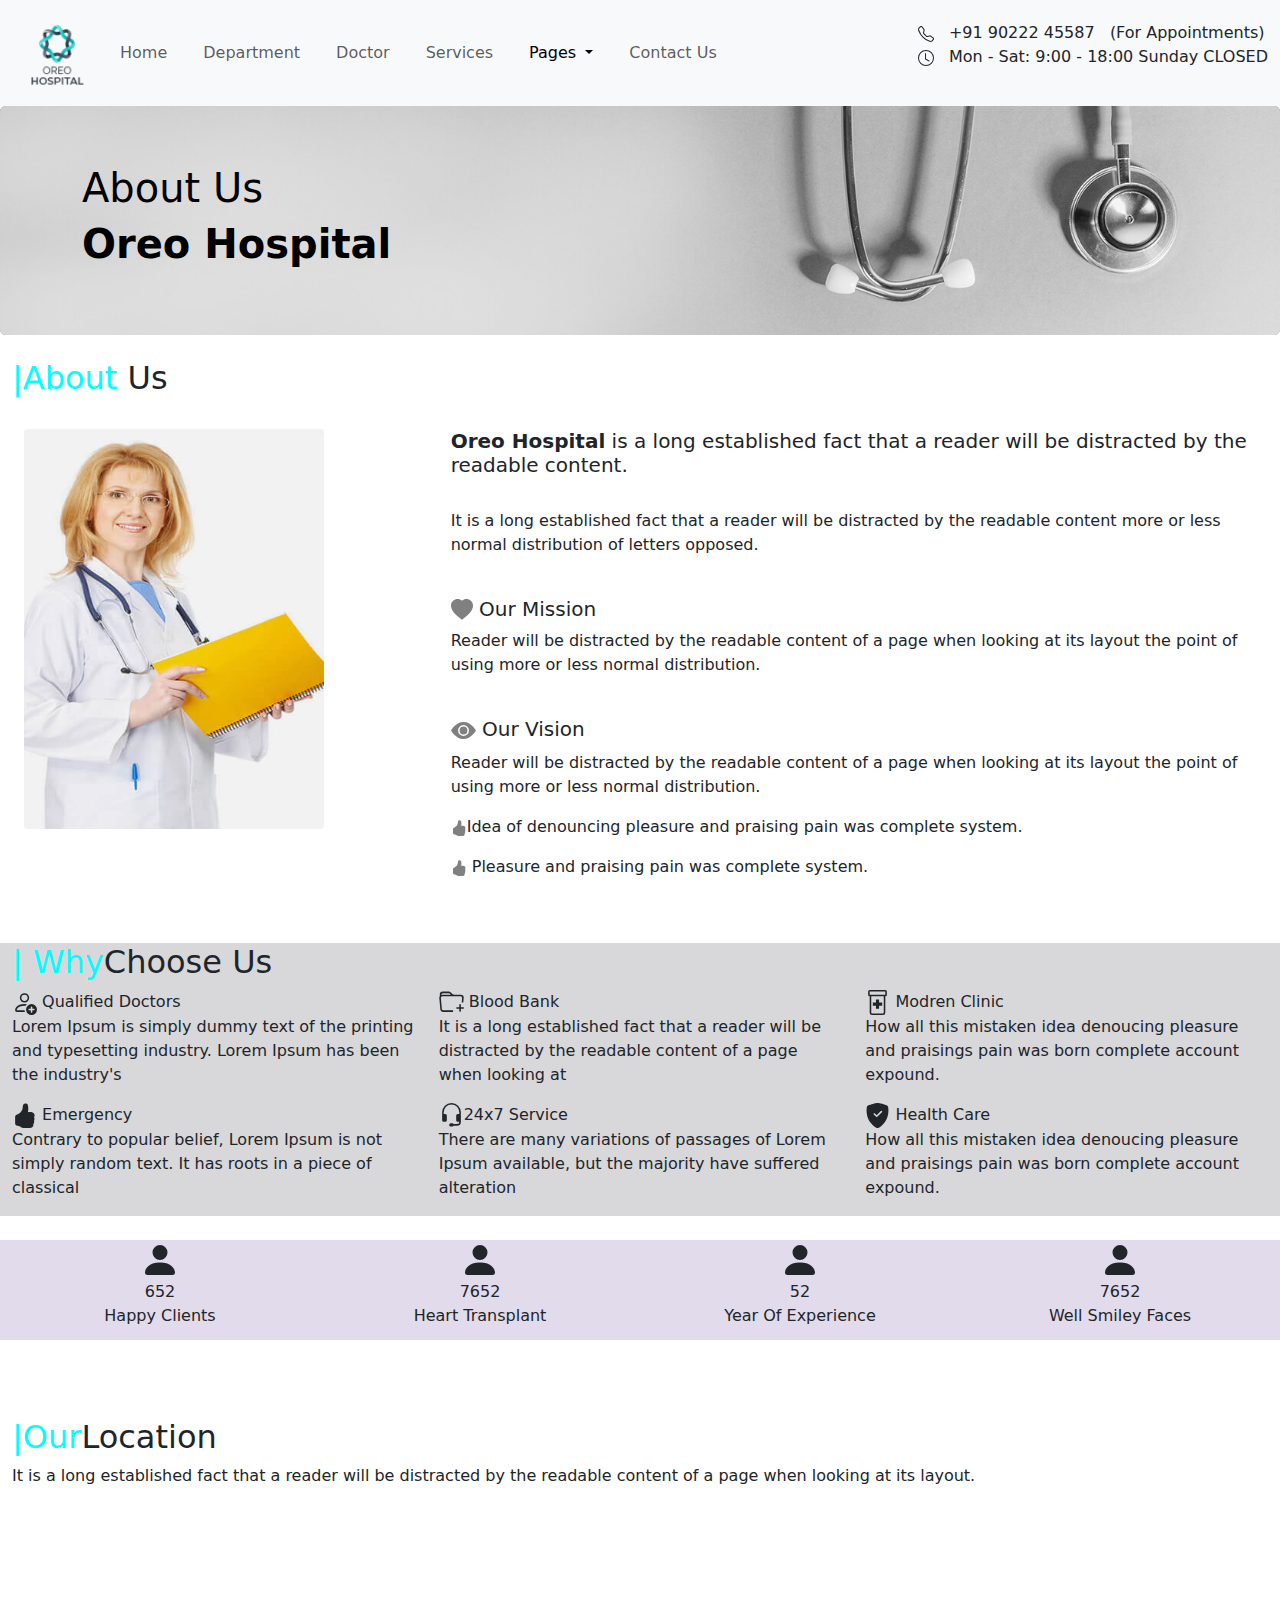
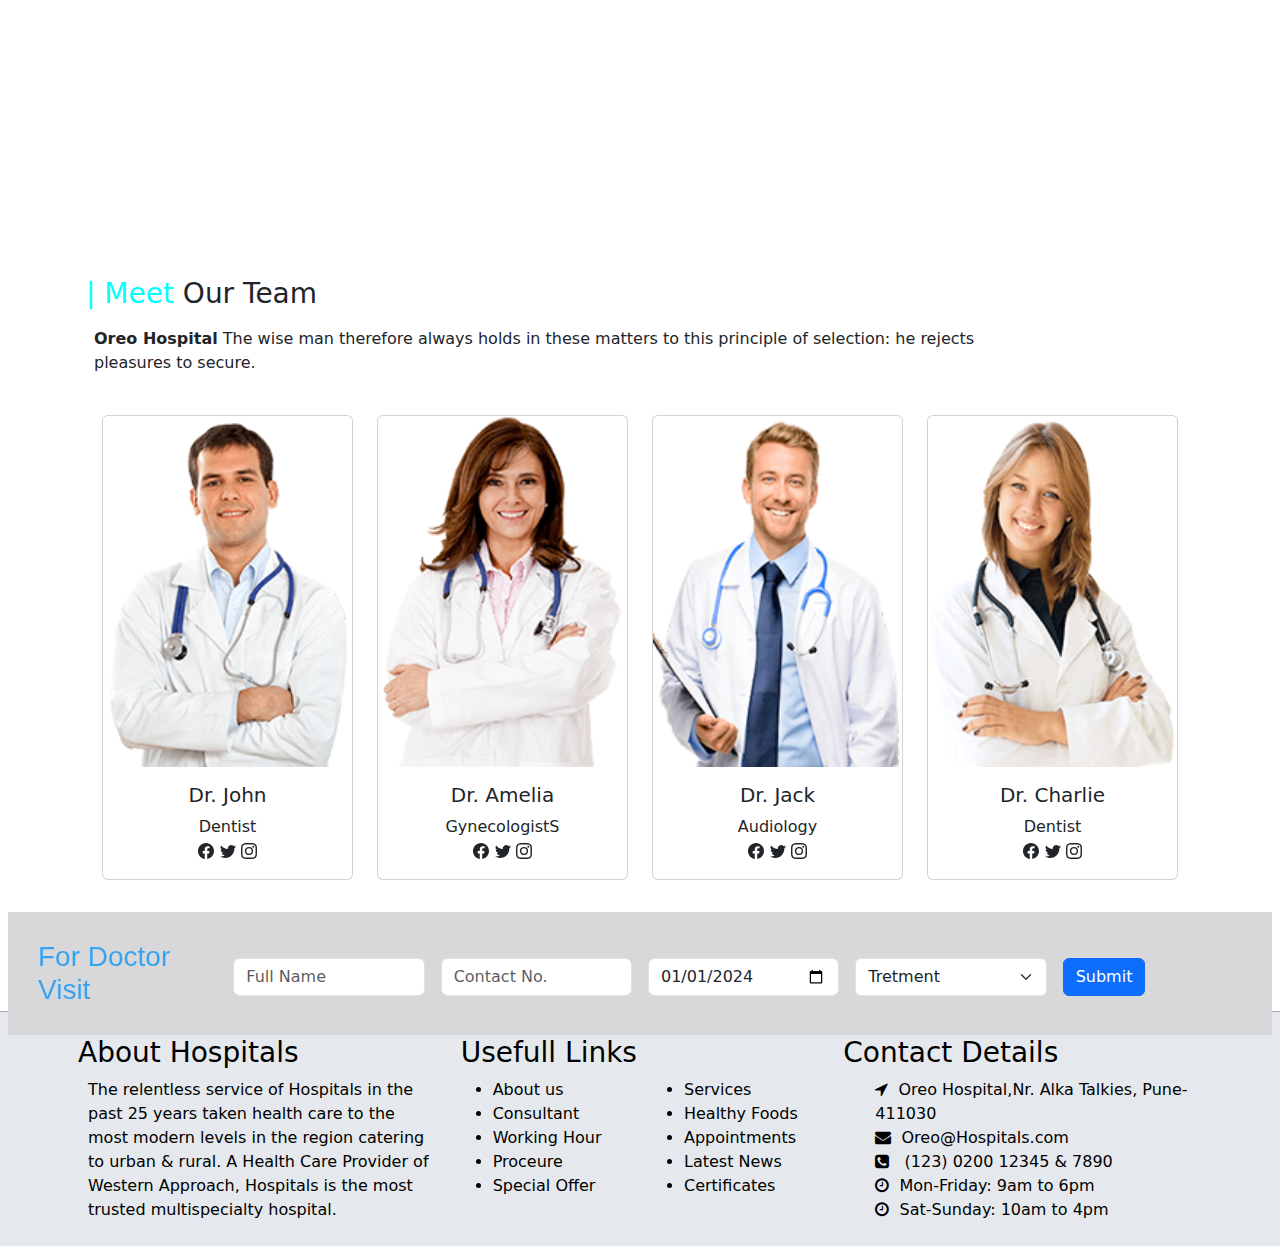
==== About.html @ 3982c726 "service change" ====
<!DOCTYPE html>
<html lang="en">
<head>
  <meta charset="UTF-8">
  <meta name="viewport" content="width=device-width, initial-scale=1.0">
  <link href="https://cdn.jsdelivr.net/npm/bootstrap@5.3.3/dist/css/bootstrap.min.css" rel="stylesheet"
    integrity="sha384-QWTKZyjpPEjISv5WaRU9OFeRpok6YctnYmDr5pNlyT2bRjXh0JMhjY6hW+ALEwIH" crossorigin="anonymous">
  <link rel="stylesheet" href="https://cdnjs.cloudflare.com/ajax/libs/font-awesome/4.7.0/css/font-awesome.min.css">
  <link rel="stylesheet" href="css/nav-footer.css">
  <link rel="stylesheet" href="/css/About.css">
  <!-- <link rel="stylesheet" href="css/footer.css"> -->
  <title>About</title>
</head>
<body>
 <!-- Header start -->
 <header>
  <!-- <div class="start">

  </div> -->   
    <nav class="navbar navbar-expand-lg bg-body-tertiary">
      <div class="container-fluid">
        <div class="oreo"><img src="img/logo.png" alt=""></div>
        <!-- <a class="navbar-brand" href="#">Oreo</a> -->
        <button class="navbar-toggler" type="button" data-bs-toggle="collapse" data-bs-target="#navbarSupportedContent"
          aria-controls="navbarSupportedContent" aria-expanded="false" aria-label="Toggle navigation">
          <span class="navbar-toggler-icon"></span>
        </button>
        <div  class="collapse navbar-collapse" id="navbarSupportedContent">
          <ul class="navbar-nav me-auto mb-2  mb-lg-0">
            <li style="padding: 10px;" class="nav-item">
              <a class="nav-link " aria-current="page" href="index.html">Home</a>
            </li>

            <li style="padding: 10px;" class="nav-item">
              <a  class="nav-link  " aria-current="page" href="Department.html">Department</a>
            </li>
            <li style="padding: 10px;" class="nav-item">
              <a class="nav-link " aria-current="page" href="Doctor.html">Doctor</a>
            </li>
            <li style="padding: 10px;" class="nav-item">
              <a class="nav-link " aria-current="page" href="Services.html">Services</a>
            </li>
            <li style="padding: 10px;" class="nav-item dropdown">
              <a class="nav-link dropdown-toggle active" href="#" role="button" data-bs-toggle="dropdown"
                aria-expanded="false">
                Pages
              </a>
              <ul class="dropdown-menu">
                <li><a class="dropdown-item" href="gallary.html">Gallery</a></li>
                <li><a class="dropdown-item active" href="About.html">About Us</a></li>
                <li><a class="dropdown-item" href="price_list.html">Price list</a></li>
              </ul>
            </li>
            <li style="padding: 10px;" class="nav-item">
              <a class="nav-link " aria-current="page" href="Contact.html">Contact Us</a>
            </li>

          </ul>
          <div>

            <p>
              <svg xmlns="http://www.w3.org/2000/svg" width="16" height="16" fill="currentColor" class="bi bi-telephone" viewBox="0 0 16 16">
                <path d="M3.654 1.328a.678.678 0 0 0-1.015-.063L1.605 2.3c-.483.484-.661 1.169-.45 1.77a17.6 17.6 0 0 0 4.168 6.608 17.6 17.6 0 0 0 6.608 4.168c.601.211 1.286.033 1.77-.45l1.034-1.034a.678.678 0 0 0-.063-1.015l-2.307-1.794a.68.68 0 0 0-.58-.122l-2.19.547a1.75 1.75 0 0 1-1.657-.459L5.482 8.062a1.75 1.75 0 0 1-.46-1.657l.548-2.19a.68.68 0 0 0-.122-.58zM1.884.511a1.745 1.745 0 0 1 2.612.163L6.29 2.98c.329.423.445.974.315 1.494l-.547 2.19a.68.68 0 0 0 .178.643l2.457 2.457a.68.68 0 0 0 .644.178l2.189-.547a1.75 1.75 0 0 1 1.494.315l2.306 1.794c.829.645.905 1.87.163 2.611l-1.034 1.034c-.74.74-1.846 1.065-2.877.702a18.6 18.6 0 0 1-7.01-4.42 18.6 18.6 0 0 1-4.42-7.009c-.362-1.03-.037-2.137.703-2.877z"/>
              </svg> &nbsp; +91 90222 45587 &nbsp; (For Appointments)<br>
              <svg xmlns="http://www.w3.org/2000/svg" width="16" height="16" fill="currentColor" class="bi bi-clock" viewBox="0 0 16 16">
                <path d="M8 3.5a.5.5 0 0 0-1 0V9a.5.5 0 0 0 .252.434l3.5 2a.5.5 0 0 0 .496-.868L8 8.71z"/>
                <path d="M8 16A8 8 0 1 0 8 0a8 8 0 0 0 0 16m7-8A7 7 0 1 1 1 8a7 7 0 0 1 14 0"/>
              </svg> &nbsp; Mon - Sat: 9:00 - 18:00 Sunday CLOSED
            </p>
          </div>
        </div>
      </div>
    </nav>

  </header>
 
  <div style="border: none;" class="card bg-dark text-black">
    <img src="img/banner-department.jpg" class="card-img img" alt="...">
    <div class="card-img-overlay d-flex align-items-center">
      <!-- <h3 class="card-text text-start">Oreo Hospital</h3> -->
       <div class="container ">
        <div class="row ">
          <h3 class="align-self-center " style="font-size: 40px; font-weight: 300;">About Us<h1><b>Oreo Hospital</b></h1></h3>
        </div>
       </div>
      
    </div>
  </div>
 <br>
  <div class="container-fluid">
    <h2><span style="color: aqua;"> |About</span> Us</h2>
    <div class="row">
      <div class="col-md-4 p-4">
        <img src="img/About img.jpg" height="400"  width="300">
      </div>
      <div class="col-md-8 p-4">
        <h5><strong>Oreo Hospital</strong> is a long established fact that a reader will be distracted by the readable
          content.</h5><br>
        <p>It is a long established fact that a reader will be distracted by the readable content more or less normal distribution of letters opposed.</p><br>
        

       
        <h5>  <svg xmlns="http://www.w3.org/2000/svg" width="22" height="22" fill="grey" class="bi bi-heart-fill" viewBox="0 0 16 16">
          <path fill-rule="evenodd" d="M8 1.314C12.438-3.248 23.534 4.735 8 15-7.534 4.736 3.562-3.248 8 1.314"/>
        </svg> Our Mission</h5>
        <p>Reader will be distracted by the readable content of a page when looking at its layout the point of using more or less normal distribution.</p><br>


        <h5> <svg xmlns="http://www.w3.org/2000/svg" width="25" height="25" fill="grey" class="bi bi-eye-fill" viewBox="0 0 16 16">
          <path d="M10.5 8a2.5 2.5 0 1 1-5 0 2.5 2.5 0 0 1 5 0"/>
          <path d="M0 8s3-5.5 8-5.5S16 8 16 8s-3 5.5-8 5.5S0 8 0 8m8 3.5a3.5 3.5 0 1 0 0-7 3.5 3.5 0 0 0 0 7"/>
        </svg> Our Vision</h5>
        <p>Reader will be distracted by the readable content of a page when looking at its layout the point of using more or less normal distribution.</p>

        <ul class="list-unstyled">
          <li>
            <p> <svg xmlns="http://www.w3.org/2000/svg" width="16" height="16" fill="grey" class="bi bi-hand-thumbs-up-fill" viewBox="0 0 16 16">
              <path d="M6.956 1.745C7.021.81 7.908.087 8.864.325l.261.066c.463.116.874.456 1.012.965.22.816.533 2.511.062 4.51a10 10 0 0 1 .443-.051c.713-.065 1.669-.072 2.516.21.518.173.994.681 1.2 1.273.184.532.16 1.162-.234 1.733q.086.18.138.363c.077.27.113.567.113.856s-.036.586-.113.856c-.039.135-.09.273-.16.404.169.387.107.819-.003 1.148a3.2 3.2 0 0 1-.488.901c.054.152.076.312.076.465 0 .305-.089.625-.253.912C13.1 15.522 12.437 16 11.5 16H8c-.605 0-1.07-.081-1.466-.218a4.8 4.8 0 0 1-.97-.484l-.048-.03c-.504-.307-.999-.609-2.068-.722C2.682 14.464 2 13.846 2 13V9c0-.85.685-1.432 1.357-1.615.849-.232 1.574-.787 2.132-1.41.56-.627.914-1.28 1.039-1.639.199-.575.356-1.539.428-2.59z"/>
            </svg>Idea of denouncing pleasure and praising pain was complete system. </p>
            <p> <svg xmlns="http://www.w3.org/2000/svg" width="16" height="16" fill="grey" class="bi bi-hand-thumbs-up-fill" viewBox="0 0 16 16">
              <path d="M6.956 1.745C7.021.81 7.908.087 8.864.325l.261.066c.463.116.874.456 1.012.965.22.816.533 2.511.062 4.51a10 10 0 0 1 .443-.051c.713-.065 1.669-.072 2.516.21.518.173.994.681 1.2 1.273.184.532.16 1.162-.234 1.733q.086.18.138.363c.077.27.113.567.113.856s-.036.586-.113.856c-.039.135-.09.273-.16.404.169.387.107.819-.003 1.148a3.2 3.2 0 0 1-.488.901c.054.152.076.312.076.465 0 .305-.089.625-.253.912C13.1 15.522 12.437 16 11.5 16H8c-.605 0-1.07-.081-1.466-.218a4.8 4.8 0 0 1-.97-.484l-.048-.03c-.504-.307-.999-.609-2.068-.722C2.682 14.464 2 13.846 2 13V9c0-.85.685-1.432 1.357-1.615.849-.232 1.574-.787 2.132-1.41.56-.627.914-1.28 1.039-1.639.199-.575.356-1.539.428-2.59z"/>
            </svg> Pleasure and praising pain was complete system.</p>
          </li>
         
        </ul>
        
      </div>
    </div>
  </div>
 <br> 
 <div >
  <div class="container-fluid tag2">
            <div class="col-12 ">
              <h2><span style="color: aqua;"> | Why</span>Choose  Us</h2>
               
            </div>
        
        <div class="row ">
            <div class="col-md-4 col-sm-3">
                <div class="tag2" <h3> <svg xmlns="http://www.w3.org/2000/svg" width="25" height="25"
                        fill="currentColor" class="bi bi-person-add" viewBox="0 0 16 16">
                        <path
                            d="M12.5 16a3.5 3.5 0 1 0 0-7 3.5 3.5 0 0 0 0 7m.5-5v1h1a.5.5 0 0 1 0 1h-1v1a.5.5 0 0 1-1 0v-1h-1a.5.5 0 0 1 0-1h1v-1a.5.5 0 0 1 1 0m-2-6a3 3 0 1 1-6 0 3 3 0 0 1 6 0M8 7a2 2 0 1 0 0-4 2 2 0 0 0 0 4" />
                        <path
                            d="M8.256 14a4.5 4.5 0 0 1-.229-1.004H3c.001-.246.154-.986.832-1.664C4.484 10.68 5.711 10 8 10q.39 0 .74.025c.226-.341.496-.65.804-.918Q8.844 9.002 8 9c-5 0-6 3-6 4s1 1 1 1z" />
                    </svg> Qualified Doctors</h3>
                    <p>Lorem Ipsum is simply dummy text of the printing and typesetting industry. Lorem Ipsum
                        has been the industry's </p>
                </div>
            </div>
            <div class="col-md-4 col-sm-3">
                <div class="tag2" <h6> <svg xmlns="http://www.w3.org/2000/svg" width="25" height="25"
                        fill="currentColor" class="bi bi-folder-plus" viewBox="0 0 16 16">
                        <path
                            d="m.5 3 .04.87a2 2 0 0 0-.342 1.311l.637 7A2 2 0 0 0 2.826 14H9v-1H2.826a1 1 0 0 1-.995-.91l-.637-7A1 1 0 0 1 2.19 4h11.62a1 1 0 0 1 .996 1.09L14.54 8h1.005l.256-2.819A2 2 0 0 0 13.81 3H9.828a2 2 0 0 1-1.414-.586l-.828-.828A2 2 0 0 0 6.172 1H2.5a2 2 0 0 0-2 2m5.672-1a1 1 0 0 1 .707.293L7.586 3H2.19q-.362.002-.683.12L1.5 2.98a1 1 0 0 1 1-.98z" />
                        <path
                            d="M13.5 9a.5.5 0 0 1 .5.5V11h1.5a.5.5 0 1 1 0 1H14v1.5a.5.5 0 1 1-1 0V12h-1.5a.5.5 0 0 1 0-1H13V9.5a.5.5 0 0 1 .5-.5" />
                    </svg> Blood Bank</h6>
                    <p>It is a long established fact that a reader will be distracted by the readable content of
                        a page when looking at</p>
                </div>
            </div>
            <div class="col-md-4 col-sm-3">
                <div class="tag2" <h6> <svg xmlns="http://www.w3.org/2000/svg" width="25" height="25"
                        fill="currentColor" class="bi bi-prescription2" viewBox="0 0 16 16">
                        <path d="M7 6h2v2h2v2H9v2H7v-2H5V8h2z" />
                        <path
                            d="M2 1a1 1 0 0 1 1-1h10a1 1 0 0 1 1 1v2a1 1 0 0 1-1 1v10.5a1.5 1.5 0 0 1-1.5 1.5h-7A1.5 1.5 0 0 1 3 14.5V4a1 1 0 0 1-1-1zm2 3v10.5a.5.5 0 0 0 .5.5h7a.5.5 0 0 0 .5-.5V4zM3 3h10V1H3z" />
                    </svg> Modren Clinic</h6>
                    <p>How all this mistaken idea denoucing pleasure and praisings pain was born complete
                        account expound.</p>
                </div>
            </div>
            <div class="col-md-4 col-sm-3">
                <div class="tag2" <h6> <svg xmlns="http://www.w3.org/2000/svg" width="25" height="25"
                        fill="currentColor" class="bi bi-hand-thumbs-up-fill" viewBox="0 0 16 16">
                        <path
                            d="M6.956 1.745C7.021.81 7.908.087 8.864.325l.261.066c.463.116.874.456 1.012.965.22.816.533 2.511.062 4.51a10 10 0 0 1 .443-.051c.713-.065 1.669-.072 2.516.21.518.173.994.681 1.2 1.273.184.532.16 1.162-.234 1.733q.086.18.138.363c.077.27.113.567.113.856s-.036.586-.113.856c-.039.135-.09.273-.16.404.169.387.107.819-.003 1.148a3.2 3.2 0 0 1-.488.901c.054.152.076.312.076.465 0 .305-.089.625-.253.912C13.1 15.522 12.437 16 11.5 16H8c-.605 0-1.07-.081-1.466-.218a4.8 4.8 0 0 1-.97-.484l-.048-.03c-.504-.307-.999-.609-2.068-.722C2.682 14.464 2 13.846 2 13V9c0-.85.685-1.432 1.357-1.615.849-.232 1.574-.787 2.132-1.41.56-.627.914-1.28 1.039-1.639.199-.575.356-1.539.428-2.59z" />
                    </svg> Emergency</h6>
                    <p>Contrary to popular belief, Lorem Ipsum is not simply random text. It has roots in a
                        piece of classical</p>
                </div>
            </div>
            <div class="col-md-4 col-sm-3">
                <div class="tag2" <h6> <svg xmlns="http://www.w3.org/2000/svg" width="25" height="25"
                        fill="currentColor" class="bi bi-headset" viewBox="0 0 16 16">
                        <path
                            d="M8 1a5 5 0 0 0-5 5v1h1a1 1 0 0 1 1 1v3a1 1 0 0 1-1 1H3a1 1 0 0 1-1-1V6a6 6 0 1 1 12 0v6a2.5 2.5 0 0 1-2.5 2.5H9.366a1 1 0 0 1-.866.5h-1a1 1 0 1 1 0-2h1a1 1 0 0 1 .866.5H11.5A1.5 1.5 0 0 0 13 12h-1a1 1 0 0 1-1-1V8a1 1 0 0 1 1-1h1V6a5 5 0 0 0-5-5" />
                    </svg>24x7 Service</h6>
                    <p>There are many variations of passages of Lorem Ipsum available, but the majority have
                        suffered alteration</p>
                </div>
            </div>
            <div class="col-md-4 col-sm-3">
                <div class="tag2" <h6> <svg xmlns="http://www.w3.org/2000/svg" width="25" height="25"
                        fill="currentColor" class="bi bi-shield-fill-check" viewBox="0 0 16 16">
                        <path fill-rule="evenodd"
                            d="M8 0c-.69 0-1.843.265-2.928.56-1.11.3-2.229.655-2.887.87a1.54 1.54 0 0 0-1.044 1.262c-.596 4.477.787 7.795 2.465 9.99a11.8 11.8 0 0 0 2.517 2.453c.386.273.744.482 1.048.625.28.132.581.24.829.24s.548-.108.829-.24a7 7 0 0 0 1.048-.625 11.8 11.8 0 0 0 2.517-2.453c1.678-2.195 3.061-5.513 2.465-9.99a1.54 1.54 0 0 0-1.044-1.263 63 63 0 0 0-2.887-.87C9.843.266 8.69 0 8 0m2.146 5.146a.5.5 0 0 1 .708.708l-3 3a.5.5 0 0 1-.708 0l-1.5-1.5a.5.5 0 1 1 .708-.708L7.5 7.793z" />
                    </svg> Health Care</h6>
                    <p>How all this mistaken idea denoucing pleasure and praisings pain was born complete
                        account expound.</p>
                </div>
            </div>
        </div>
  </div>
</div>
 <br>
    <!-- Start -->
    <div class="box">  
        <div class="container-fluid">
          <div class="row">
            <div class="col-lg-3 col-md-6 " >
              <div class="box text-center">
                <svg xmlns="http://www.w3.org/2000/svg" width="40" height="40" fill="currentColor" class="bi bi-person-fill" viewBox="0 0 16 16">
                  <path d="M3 14s-1 0-1-1 1-4 6-4 6 3 6 4-1 1-1 1zm5-6a3 3 0 1 0 0-6 3 3 0 0 0 0 6"/>
                </svg><br>
               
                <span class="counter-time">  652  </span>
                <p>Happy Clients</p>
              </div>
            </div>

            <div class="col-lg-3 col-md-6 col-sm-6" >
              <div class="box text-center">
                <svg xmlns="http://www.w3.org/2000/svg" width="40" height="40" fill="currentColor" class="bi bi-person-fill" viewBox="0 0 16 16">
                  <path d="M3 14s-1 0-1-1 1-4 6-4 6 3 6 4-1 1-1 1zm5-6a3 3 0 1 0 0-6 3 3 0 0 0 0 6"/>
                </svg><br>
               
                <span class="counter-time">  7652  </span>
                <p>Heart Transplant</p>
              </div>
            </div>

            <div class="col-lg-3 col-md-6 col-sm-6" >
              <div class="box text-center">
                <svg xmlns="http://www.w3.org/2000/svg" width="40" height="40" fill="currentColor" class="bi bi-person-fill" viewBox="0 0 16 16">
                  <path d="M3 14s-1 0-1-1 1-4 6-4 6 3 6 4-1 1-1 1zm5-6a3 3 0 1 0 0-6 3 3 0 0 0 0 6"/>
                </svg><br>
               
                <span class="counter-time">  52  </span>
                <p>Year Of Experience</p>
              </div>
            </div>

            <div class="col-lg-3 col-md-6 col-sm-6" >
              <div class="box text-center">
                <svg xmlns="http://www.w3.org/2000/svg" width="40" height="40" fill="currentColor" class="bi bi-person-fill" viewBox="0 0 16 16">
                  <path d="M3 14s-1 0-1-1 1-4 6-4 6 3 6 4-1 1-1 1zm5-6a3 3 0 1 0 0-6 3 3 0 0 0 0 6"/>
                </svg><br>
               
                <span class="counter-time">  7652  </span>
                <p>Well Smiley Faces</p>
              </div>
            </div>
          </div>
        </div>
    </div>

    <div style="margin-top: 350px;"></div>
    <!-- End -->
    
<br> <br>
    <div class="container-fluid" style="margin-top: -25%;">
      <div class="row">
        <div class="col-12">
          <h2><span style="color: aqua;"> |Our</span>Location</h2>
          <p>It is a long established fact that a reader will be distracted by the readable content of a page when looking at its layout.</p>
          <iframe src="https://www.google.com/maps/embed?pb=!1m18!1m12!1m3!1d120976.60597935974!2d73.7921444!3d18.640695150000003!2m3!1f0!2f0!3f0!3m2!1i1024!2i768!4f13.1!3m3!1m2!1s0x3bc2b8377fbdeab3%3A0x2c4265dab1a7a0f8!2sPimpri-Chinchwad%2C%20Maharashtra!5e0!3m2!1sen!2sin!4v1725341837005!5m2!1sen!2sin" width="100%" height="350" allowfullscreen="" loading="lazy" referrerpolicy="no-referrer-when-downgrade"></iframe>
        </div>
      </div>
    </div>

    <div class="container p-3 ">
      <div class="row">
        <div class="col-md-4">
          <h3><span style="color: aqua;">| Meet</span> Our Team</h3> 
        </div>
        <div class="col-md-10 m-2" >
          <p> <strong>Oreo Hospital</strong> The wise man therefore always holds in these matters to this principle of
            selection: he rejects pleasures to secure.</p>
        </div>
      </div>
      <div class="container p-3">
      <div class="row text-center ">
        <div class="col-md-3">
          <div class="card" >
            <img src="img/team-member-01.png" class="card-img-top" alt="...">
            <div class="card-body">
              <h5 class="card-title">Dr. John</h5>
              <p class="card-text">Dentist <br>
                <svg xmlns="http://www.w3.org/2000/svg" width="16" height="16" fill="currentColor" class="bi bi-facebook" viewBox="0 0 16 16">
                  <path d="M16 8.049c0-4.446-3.582-8.05-8-8.05C3.58 0-.002 3.603-.002 8.05c0 4.017 2.926 7.347 6.75 7.951v-5.625h-2.03V8.05H6.75V6.275c0-2.017 1.195-3.131 3.022-3.131.876 0 1.791.157 1.791.157v1.98h-1.009c-.993 0-1.303.621-1.303 1.258v1.51h2.218l-.354 2.326H9.25V16c3.824-.604 6.75-3.934 6.75-7.951"/>
                </svg>
                <svg xmlns="http://www.w3.org/2000/svg" width="16" height="16" fill="currentColor" class="bi bi-twitter" viewBox="0 0 16 16">
  <path d="M5.026 15c6.038 0 9.341-5.003 9.341-9.334q.002-.211-.006-.422A6.7 6.7 0 0 0 16 3.542a6.7 6.7 0 0 1-1.889.518 3.3 3.3 0 0 0 1.447-1.817 6.5 6.5 0 0 1-2.087.793A3.286 3.286 0 0 0 7.875 6.03a9.32 9.32 0 0 1-6.767-3.429 3.29 3.29 0 0 0 1.018 4.382A3.3 3.3 0 0 1 .64 6.575v.045a3.29 3.29 0 0 0 2.632 3.218 3.2 3.2 0 0 1-.865.115 3 3 0 0 1-.614-.057 3.28 3.28 0 0 0 3.067 2.277A6.6 6.6 0 0 1 .78 13.58a6 6 0 0 1-.78-.045A9.34 9.34 0 0 0 5.026 15"/>
</svg>
<svg xmlns="http://www.w3.org/2000/svg" width="16" height="16" fill="currentColor" class="bi bi-instagram" viewBox="0 0 16 16">
  <path d="M8 0C5.829 0 5.556.01 4.703.048 3.85.088 3.269.222 2.76.42a3.9 3.9 0 0 0-1.417.923A3.9 3.9 0 0 0 .42 2.76C.222 3.268.087 3.85.048 4.7.01 5.555 0 5.827 0 8.001c0 2.172.01 2.444.048 3.297.04.852.174 1.433.372 1.942.205.526.478.972.923 1.417.444.445.89.719 1.416.923.51.198 1.09.333 1.942.372C5.555 15.99 5.827 16 8 16s2.444-.01 3.298-.048c.851-.04 1.434-.174 1.943-.372a3.9 3.9 0 0 0 1.416-.923c.445-.445.718-.891.923-1.417.197-.509.332-1.09.372-1.942C15.99 10.445 16 10.173 16 8s-.01-2.445-.048-3.299c-.04-.851-.175-1.433-.372-1.941a3.9 3.9 0 0 0-.923-1.417A3.9 3.9 0 0 0 13.24.42c-.51-.198-1.092-.333-1.943-.372C10.443.01 10.172 0 7.998 0zm-.717 1.442h.718c2.136 0 2.389.007 3.232.046.78.035 1.204.166 1.486.275.373.145.64.319.92.599s.453.546.598.92c.11.281.24.705.275 1.485.039.843.047 1.096.047 3.231s-.008 2.389-.047 3.232c-.035.78-.166 1.203-.275 1.485a2.5 2.5 0 0 1-.599.919c-.28.28-.546.453-.92.598-.28.11-.704.24-1.485.276-.843.038-1.096.047-3.232.047s-2.39-.009-3.233-.047c-.78-.036-1.203-.166-1.485-.276a2.5 2.5 0 0 1-.92-.598 2.5 2.5 0 0 1-.6-.92c-.109-.281-.24-.705-.275-1.485-.038-.843-.046-1.096-.046-3.233s.008-2.388.046-3.231c.036-.78.166-1.204.276-1.486.145-.373.319-.64.599-.92s.546-.453.92-.598c.282-.11.705-.24 1.485-.276.738-.034 1.024-.044 2.515-.045zm4.988 1.328a.96.96 0 1 0 0 1.92.96.96 0 0 0 0-1.92m-4.27 1.122a4.109 4.109 0 1 0 0 8.217 4.109 4.109 0 0 0 0-8.217m0 1.441a2.667 2.667 0 1 1 0 5.334 2.667 2.667 0 0 1 0-5.334"/>
</svg>

              </p>
              
            </div>
          </div>
        </div>
        <div class="col-md-3">
          <div class="card">
            <img src="img/team-member-02.png" class="card-img-top" alt="...">
            <div class="card-body">
              <h5 class="card-title">Dr. Amelia</h5>
              <p class="card-text">GynecologistS <br>
                <svg xmlns="http://www.w3.org/2000/svg" width="16" height="16" fill="currentColor" class="bi bi-facebook" viewBox="0 0 16 16">
                  <path d="M16 8.049c0-4.446-3.582-8.05-8-8.05C3.58 0-.002 3.603-.002 8.05c0 4.017 2.926 7.347 6.75 7.951v-5.625h-2.03V8.05H6.75V6.275c0-2.017 1.195-3.131 3.022-3.131.876 0 1.791.157 1.791.157v1.98h-1.009c-.993 0-1.303.621-1.303 1.258v1.51h2.218l-.354 2.326H9.25V16c3.824-.604 6.75-3.934 6.75-7.951"/>
                </svg>
                <svg xmlns="http://www.w3.org/2000/svg" width="16" height="16" fill="currentColor" class="bi bi-twitter" viewBox="0 0 16 16">
  <path d="M5.026 15c6.038 0 9.341-5.003 9.341-9.334q.002-.211-.006-.422A6.7 6.7 0 0 0 16 3.542a6.7 6.7 0 0 1-1.889.518 3.3 3.3 0 0 0 1.447-1.817 6.5 6.5 0 0 1-2.087.793A3.286 3.286 0 0 0 7.875 6.03a9.32 9.32 0 0 1-6.767-3.429 3.29 3.29 0 0 0 1.018 4.382A3.3 3.3 0 0 1 .64 6.575v.045a3.29 3.29 0 0 0 2.632 3.218 3.2 3.2 0 0 1-.865.115 3 3 0 0 1-.614-.057 3.28 3.28 0 0 0 3.067 2.277A6.6 6.6 0 0 1 .78 13.58a6 6 0 0 1-.78-.045A9.34 9.34 0 0 0 5.026 15"/>
</svg>
<svg xmlns="http://www.w3.org/2000/svg" width="16" height="16" fill="currentColor" class="bi bi-instagram" viewBox="0 0 16 16">
  <path d="M8 0C5.829 0 5.556.01 4.703.048 3.85.088 3.269.222 2.76.42a3.9 3.9 0 0 0-1.417.923A3.9 3.9 0 0 0 .42 2.76C.222 3.268.087 3.85.048 4.7.01 5.555 0 5.827 0 8.001c0 2.172.01 2.444.048 3.297.04.852.174 1.433.372 1.942.205.526.478.972.923 1.417.444.445.89.719 1.416.923.51.198 1.09.333 1.942.372C5.555 15.99 5.827 16 8 16s2.444-.01 3.298-.048c.851-.04 1.434-.174 1.943-.372a3.9 3.9 0 0 0 1.416-.923c.445-.445.718-.891.923-1.417.197-.509.332-1.09.372-1.942C15.99 10.445 16 10.173 16 8s-.01-2.445-.048-3.299c-.04-.851-.175-1.433-.372-1.941a3.9 3.9 0 0 0-.923-1.417A3.9 3.9 0 0 0 13.24.42c-.51-.198-1.092-.333-1.943-.372C10.443.01 10.172 0 7.998 0zm-.717 1.442h.718c2.136 0 2.389.007 3.232.046.78.035 1.204.166 1.486.275.373.145.64.319.92.599s.453.546.598.92c.11.281.24.705.275 1.485.039.843.047 1.096.047 3.231s-.008 2.389-.047 3.232c-.035.78-.166 1.203-.275 1.485a2.5 2.5 0 0 1-.599.919c-.28.28-.546.453-.92.598-.28.11-.704.24-1.485.276-.843.038-1.096.047-3.232.047s-2.39-.009-3.233-.047c-.78-.036-1.203-.166-1.485-.276a2.5 2.5 0 0 1-.92-.598 2.5 2.5 0 0 1-.6-.92c-.109-.281-.24-.705-.275-1.485-.038-.843-.046-1.096-.046-3.233s.008-2.388.046-3.231c.036-.78.166-1.204.276-1.486.145-.373.319-.64.599-.92s.546-.453.92-.598c.282-.11.705-.24 1.485-.276.738-.034 1.024-.044 2.515-.045zm4.988 1.328a.96.96 0 1 0 0 1.92.96.96 0 0 0 0-1.92m-4.27 1.122a4.109 4.109 0 1 0 0 8.217 4.109 4.109 0 0 0 0-8.217m0 1.441a2.667 2.667 0 1 1 0 5.334 2.667 2.667 0 0 1 0-5.334"/>
</svg> </p>
              
            </div>
          </div>
        </div>
        <div class="col-md-3">
          <div class="card" >
            <img src="img/team-member-03.png" class="card-img-top" alt="...">
            <div class="card-body">
              <h5 class="card-title">Dr. Jack</h5>
              <p class="card-text">Audiology
                <br>
                <svg xmlns="http://www.w3.org/2000/svg" width="16" height="16" fill="currentColor" class="bi bi-facebook" viewBox="0 0 16 16">
                  <path d="M16 8.049c0-4.446-3.582-8.05-8-8.05C3.58 0-.002 3.603-.002 8.05c0 4.017 2.926 7.347 6.75 7.951v-5.625h-2.03V8.05H6.75V6.275c0-2.017 1.195-3.131 3.022-3.131.876 0 1.791.157 1.791.157v1.98h-1.009c-.993 0-1.303.621-1.303 1.258v1.51h2.218l-.354 2.326H9.25V16c3.824-.604 6.75-3.934 6.75-7.951"/>
                </svg>
                <svg xmlns="http://www.w3.org/2000/svg" width="16" height="16" fill="currentColor" class="bi bi-twitter" viewBox="0 0 16 16">
  <path d="M5.026 15c6.038 0 9.341-5.003 9.341-9.334q.002-.211-.006-.422A6.7 6.7 0 0 0 16 3.542a6.7 6.7 0 0 1-1.889.518 3.3 3.3 0 0 0 1.447-1.817 6.5 6.5 0 0 1-2.087.793A3.286 3.286 0 0 0 7.875 6.03a9.32 9.32 0 0 1-6.767-3.429 3.29 3.29 0 0 0 1.018 4.382A3.3 3.3 0 0 1 .64 6.575v.045a3.29 3.29 0 0 0 2.632 3.218 3.2 3.2 0 0 1-.865.115 3 3 0 0 1-.614-.057 3.28 3.28 0 0 0 3.067 2.277A6.6 6.6 0 0 1 .78 13.58a6 6 0 0 1-.78-.045A9.34 9.34 0 0 0 5.026 15"/>
</svg>
<svg xmlns="http://www.w3.org/2000/svg" width="16" height="16" fill="currentColor" class="bi bi-instagram" viewBox="0 0 16 16">
  <path d="M8 0C5.829 0 5.556.01 4.703.048 3.85.088 3.269.222 2.76.42a3.9 3.9 0 0 0-1.417.923A3.9 3.9 0 0 0 .42 2.76C.222 3.268.087 3.85.048 4.7.01 5.555 0 5.827 0 8.001c0 2.172.01 2.444.048 3.297.04.852.174 1.433.372 1.942.205.526.478.972.923 1.417.444.445.89.719 1.416.923.51.198 1.09.333 1.942.372C5.555 15.99 5.827 16 8 16s2.444-.01 3.298-.048c.851-.04 1.434-.174 1.943-.372a3.9 3.9 0 0 0 1.416-.923c.445-.445.718-.891.923-1.417.197-.509.332-1.09.372-1.942C15.99 10.445 16 10.173 16 8s-.01-2.445-.048-3.299c-.04-.851-.175-1.433-.372-1.941a3.9 3.9 0 0 0-.923-1.417A3.9 3.9 0 0 0 13.24.42c-.51-.198-1.092-.333-1.943-.372C10.443.01 10.172 0 7.998 0zm-.717 1.442h.718c2.136 0 2.389.007 3.232.046.78.035 1.204.166 1.486.275.373.145.64.319.92.599s.453.546.598.92c.11.281.24.705.275 1.485.039.843.047 1.096.047 3.231s-.008 2.389-.047 3.232c-.035.78-.166 1.203-.275 1.485a2.5 2.5 0 0 1-.599.919c-.28.28-.546.453-.92.598-.28.11-.704.24-1.485.276-.843.038-1.096.047-3.232.047s-2.39-.009-3.233-.047c-.78-.036-1.203-.166-1.485-.276a2.5 2.5 0 0 1-.92-.598 2.5 2.5 0 0 1-.6-.92c-.109-.281-.24-.705-.275-1.485-.038-.843-.046-1.096-.046-3.233s.008-2.388.046-3.231c.036-.78.166-1.204.276-1.486.145-.373.319-.64.599-.92s.546-.453.92-.598c.282-.11.705-.24 1.485-.276.738-.034 1.024-.044 2.515-.045zm4.988 1.328a.96.96 0 1 0 0 1.92.96.96 0 0 0 0-1.92m-4.27 1.122a4.109 4.109 0 1 0 0 8.217 4.109 4.109 0 0 0 0-8.217m0 1.441a2.667 2.667 0 1 1 0 5.334 2.667 2.667 0 0 1 0-5.334"/>
</svg>
              </p>
             
            </div>
          </div>
        </div>
        <div class="col-md-3">
          <div class="card" >
            <img src="img/team-member-04.png" class="card-img-top" alt="...">
            <div class="card-body">
              <h5 class="card-title">Dr. Charlie</h5>
              <p class="card-text">Dentist 
                <br>
                <svg xmlns="http://www.w3.org/2000/svg" width="16" height="16" fill="currentColor" class="bi bi-facebook" viewBox="0 0 16 16">
                  <path d="M16 8.049c0-4.446-3.582-8.05-8-8.05C3.58 0-.002 3.603-.002 8.05c0 4.017 2.926 7.347 6.75 7.951v-5.625h-2.03V8.05H6.75V6.275c0-2.017 1.195-3.131 3.022-3.131.876 0 1.791.157 1.791.157v1.98h-1.009c-.993 0-1.303.621-1.303 1.258v1.51h2.218l-.354 2.326H9.25V16c3.824-.604 6.75-3.934 6.75-7.951"/>
                </svg>
                <svg xmlns="http://www.w3.org/2000/svg" width="16" height="16" fill="currentColor" class="bi bi-twitter" viewBox="0 0 16 16">
  <path d="M5.026 15c6.038 0 9.341-5.003 9.341-9.334q.002-.211-.006-.422A6.7 6.7 0 0 0 16 3.542a6.7 6.7 0 0 1-1.889.518 3.3 3.3 0 0 0 1.447-1.817 6.5 6.5 0 0 1-2.087.793A3.286 3.286 0 0 0 7.875 6.03a9.32 9.32 0 0 1-6.767-3.429 3.29 3.29 0 0 0 1.018 4.382A3.3 3.3 0 0 1 .64 6.575v.045a3.29 3.29 0 0 0 2.632 3.218 3.2 3.2 0 0 1-.865.115 3 3 0 0 1-.614-.057 3.28 3.28 0 0 0 3.067 2.277A6.6 6.6 0 0 1 .78 13.58a6 6 0 0 1-.78-.045A9.34 9.34 0 0 0 5.026 15"/>
</svg>
<svg xmlns="http://www.w3.org/2000/svg" width="16" height="16" fill="currentColor" class="bi bi-instagram" viewBox="0 0 16 16">
  <path d="M8 0C5.829 0 5.556.01 4.703.048 3.85.088 3.269.222 2.76.42a3.9 3.9 0 0 0-1.417.923A3.9 3.9 0 0 0 .42 2.76C.222 3.268.087 3.85.048 4.7.01 5.555 0 5.827 0 8.001c0 2.172.01 2.444.048 3.297.04.852.174 1.433.372 1.942.205.526.478.972.923 1.417.444.445.89.719 1.416.923.51.198 1.09.333 1.942.372C5.555 15.99 5.827 16 8 16s2.444-.01 3.298-.048c.851-.04 1.434-.174 1.943-.372a3.9 3.9 0 0 0 1.416-.923c.445-.445.718-.891.923-1.417.197-.509.332-1.09.372-1.942C15.99 10.445 16 10.173 16 8s-.01-2.445-.048-3.299c-.04-.851-.175-1.433-.372-1.941a3.9 3.9 0 0 0-.923-1.417A3.9 3.9 0 0 0 13.24.42c-.51-.198-1.092-.333-1.943-.372C10.443.01 10.172 0 7.998 0zm-.717 1.442h.718c2.136 0 2.389.007 3.232.046.78.035 1.204.166 1.486.275.373.145.64.319.92.599s.453.546.598.92c.11.281.24.705.275 1.485.039.843.047 1.096.047 3.231s-.008 2.389-.047 3.232c-.035.78-.166 1.203-.275 1.485a2.5 2.5 0 0 1-.599.919c-.28.28-.546.453-.92.598-.28.11-.704.24-1.485.276-.843.038-1.096.047-3.232.047s-2.39-.009-3.233-.047c-.78-.036-1.203-.166-1.485-.276a2.5 2.5 0 0 1-.92-.598 2.5 2.5 0 0 1-.6-.92c-.109-.281-.24-.705-.275-1.485-.038-.843-.046-1.096-.046-3.233s.008-2.388.046-3.231c.036-.78.166-1.204.276-1.486.145-.373.319-.64.599-.92s.546-.453.92-.598c.282-.11.705-.24 1.485-.276.738-.034 1.024-.044 2.515-.045zm4.988 1.328a.96.96 0 1 0 0 1.92.96.96 0 0 0 0-1.92m-4.27 1.122a4.109 4.109 0 1 0 0 8.217 4.109 4.109 0 0 0 0-8.217m0 1.441a2.667 2.667 0 1 1 0 5.334 2.667 2.667 0 0 1 0-5.334"/>
</svg>
              </p>
             
            </div>
          </div>
        </div>
      </div>
    </div>
    </div>

  
 
 
 <!-- appointment section start -->
     
 <div class="appoint m-2">
    <form class=" appoint row gy-2 gx-3 align-items-center  0 .5rem 1rem rgba($black, .15)">
      <div style="padding: 20px; font-size: 20px;" class="col-auto col-md-2 ">
        <div class="wrapper">
         <h3>For Doctor Visit</h3> 
        </div> 
      </div>
      <div class="col-auto col-md-2">
        <input type="text" class="form-control" id="autoSizingInput" placeholder="Full Name">
      </div>
      <div class="col-auto col-md-2">
        <div class="input-group">
          <input type="number" class="form-control" id="autoSizingInputGroup" placeholder="Contact No.">
        </div> 
      </div>
        <div class="col-auto col-md-2">
        <div class="input-group">
            <input type="date" class="form-control" id="autoSizingInputGroup" placeholder="Date" value = "2024-01-01">
        </div>
      </div>
      <div class="col-auto col-md-2">
        <label class="visually-hidden" for="autoSizingSelect">Preference</label>
        <select class="form-select" id="autoSizingSelect">
          <option selected>Tretment</option>
          <option value="1">PULMONOLOGY</option>
          <option value="2">CARDIOLOGY</option>
          <option value="3">GYNECOLOGY</option>
          <option value="3">NEUROLOGY</option>
          <option value="3">UROLOGY</option>
          <option value="3">DENTAL</option>
        </select>
      </div>
      
      <div class="col-auto col-md-2">
        <button type="submit" class="btn btn-primary">Submit</button>
      </div>
    </form>

  </div>


  <!-- footer start -->
  <footer class="text-center text-lg-start text-black" style="background-color: #e5e9ed">
    <hr>
        <div class="container p-2 pl-2">
          <div class="row footer1">
            <div class="col-md-4 ">
              <h3>About Hospitals</h3>
              <p style="padding-left: 10px;">
                The relentless service of Hospitals in the past 25 years taken health care to the most modern levels
              in
              the region catering to urban & rural.
    
              A Health Care Provider of Western Approach, Hospitals is the most trusted multispecialty hospital.
              </p>
            </div>
            <div class="col-md-4">
              <h3>Usefull Links</h3>
              <div class="row page">
                <div class="col-md-6">
                  <ul>
                    <li><a class="link" href="">About us</a></li>
                    <li><a class="link" href="">Consultant</a></li>
                    <li><a class="link" href="">Working Hour</a></li>
                    <li><a class="link" href="">Proceure</a></li>
                    <li><a class="link" href="">Special Offer</a></li>
                  </ul>
                </div>
                <div class="col-md-6">
                  <ul>
                    <li><a class="link" href="">Services</a></li>
                    <li><a class="link" href="">Healthy Foods</a></li>
                    <li><a class="link" href=""> Appointments</a></li>
                    <li><a class="link" href="">Latest News</a></li>
                    <li><a class="link" href="">Certificates</a></li>
                  </ul>
                </div>
              </div>
            </div>
            <div class="col-md-4">
              <h3>Contact Details</h3>
              <ul>
    
                <i class="fa fa-location-arrow" aria-hidden="true"></i></i>&nbsp; Oreo Hospital,Nr.
                Alka Talkies, Pune-411030 <br>
                <i class="fa fa-envelope" aria-hidden="true"></i>&nbsp; Oreo@Hospitals.com <br>
                <i class="fa fa-phone-square" aria-hidden="true"></i> &nbsp; (123) 0200 12345 & 7890 <br>
                <i class="fa fa-clock-o" aria-hidden="true"></i>&nbsp; Mon-Friday: 9am to 6pm <br>
                <i class="fa fa-clock-o" aria-hidden="true"></i>&nbsp; Sat-Sunday: 10am to 4pm <br>
              </ul>
            </div>
    
          </div>
        </div>
      </footer>
      <script src="https://cdn.jsdelivr.net/npm/bootstrap@5.3.3/dist/js/bootstrap.bundle.min.js"
  integrity="sha384-YvpcrYf0tY3lHB60NNkmXc5s9fDVZLESaAA55NDzOxhy9GkcIdslK1eN7N6jIeHz"
  crossorigin="anonymous"></script>

</body>
</html>
---- css/nav-footer.css ----
.bgimg{
    background-image: url("/img/slider1.jpg");
    width: 100%;
    background-size: cover;
    height: fit-content;
    
}
.oreo>img{
    height: 90px;
    width: 90px;
}
.page{
    a{
        text-decoration: none;
        color: black;
    }
    a:hover{
        color: red;
    }
}
---- css/About.css ----
.appoint{
    position: relative;
    margin-left: 10px;
    margin-right: 10px;
    margin-bottom: -40px;
    /* padding-bottom: 2px; */
    z-index: 10;
    background: #d8d8db
    
}
.wrapper {
  h3 {
color: #fff;
/* font-size: 9; */
/* text-transform: uppercase; */
/* font-weight: 700; */
font-family: "Josefin Sans", sans-serif;
background: linear-gradient(to left,#262a2e 50%, #35a3f1 30%);
background-size: auto auto;
background-clip: border-box;
background-size: 200% auto;
color: #fff;
background-clip: text;

-webkit-background-clip: text;
-webkit-text-fill-color: transparent;
animation: textclipReverse 1s normal infinite;
display: inline-block;
}
}

@keyframes textclipReverse {
  0% {
      background-position: 100% 0%;
  }
  100% {
      background-position: 0% 0%;
  }
}

  .tag2{
    background-color: #d8d8db;
  }

  .box{
    background-color:#e1dbec;
    height: 100px;
  }
  
  .img{
    @media (max-width: 575.98px) { height: 100px;}
   
  }
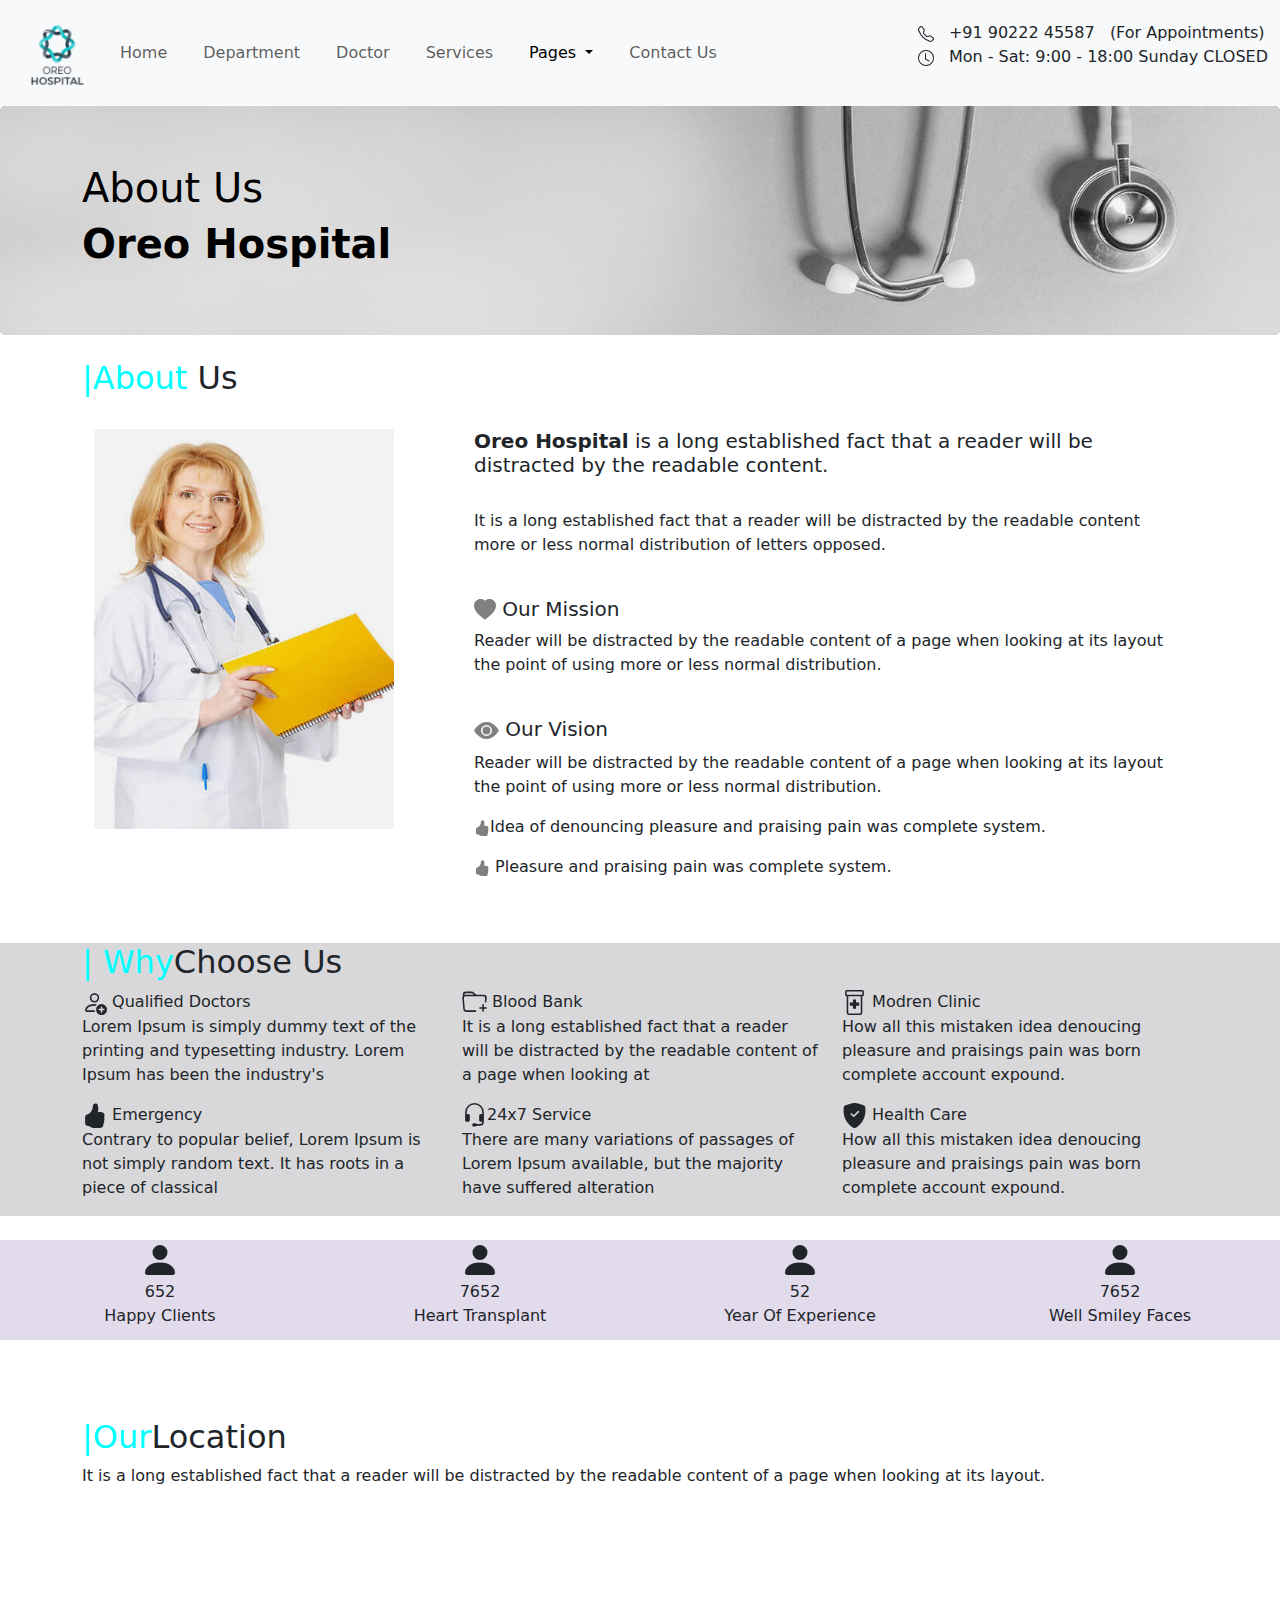
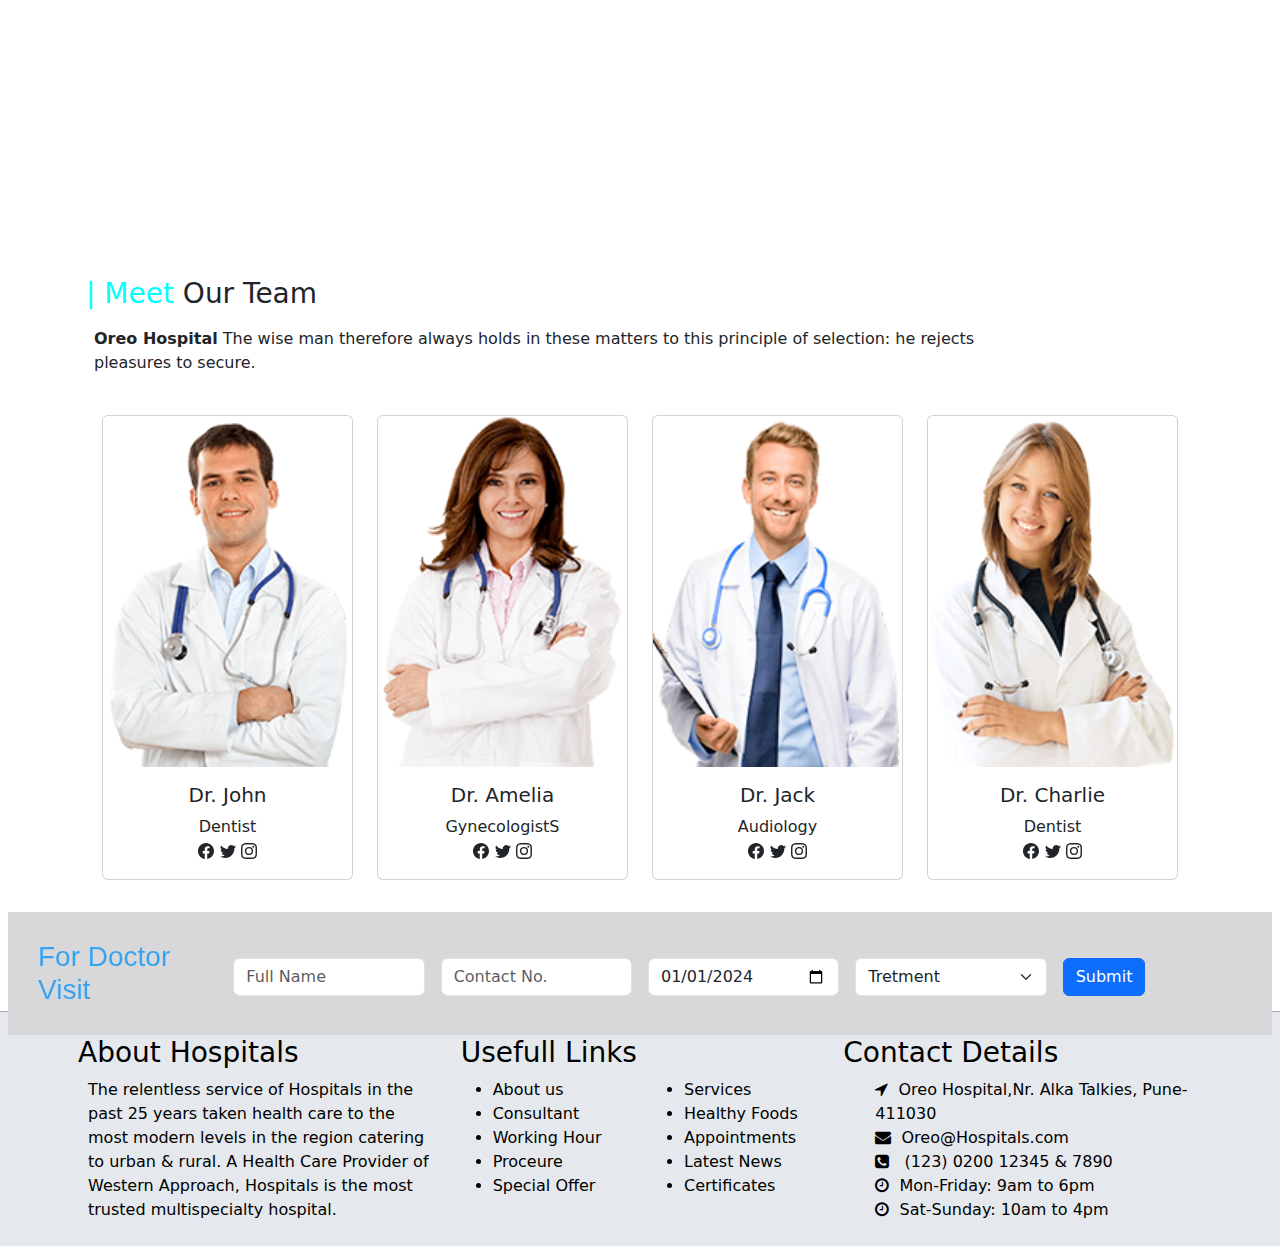
==== commit 8ea4cdd6: "changes 3" ====
--- a/About.html
+++ b/About.html
@@ -87,7 +87,7 @@
     </div>
   </div>
  <br>
-  <div class="container-fluid">
+  <div class="container">
     <h2><span style="color: aqua;"> |About</span> Us</h2>
     <div class="row">
       <div class="col-md-4 p-4">
@@ -129,7 +129,10 @@
   </div>
  <br> 
  <div >
-  <div class="container-fluid tag2">
+  </div>
+
+  <div class="tag2">
+  <div class="container">
             <div class="col-12 ">
               <h2><span style="color: aqua;"> | Why</span>Choose  Us</h2>
                
@@ -260,7 +263,9 @@
     <!-- End -->
     
 <br> <br>
-    <div class="container-fluid" style="margin-top: -25%;">
+
+    <!-- location Start -->
+    <div class="container" style="margin-top: -25%;">
       <div class="row">
         <div class="col-12">
           <h2><span style="color: aqua;"> |Our</span>Location</h2>
@@ -269,7 +274,9 @@
         </div>
       </div>
     </div>
-
+    <!-- location End -->
+
+    <!-- Team Start -->
     <div class="container p-3 ">
       <div class="row">
         <div class="col-md-4">
@@ -367,6 +374,7 @@
       </div>
     </div>
     </div>
+    <!-- Team End -->
 
   
  
--- a/css/nav-footer.css
+++ b/css/nav-footer.css
@@ -16,5 +16,14 @@
     }
     a:hover{
         color: red;
-    }
-}+    
+}}
+
+ 
+    ul{
+    @media (max-width: 575.98px) { list-style-type: none;}
+}
+  
+
+
+
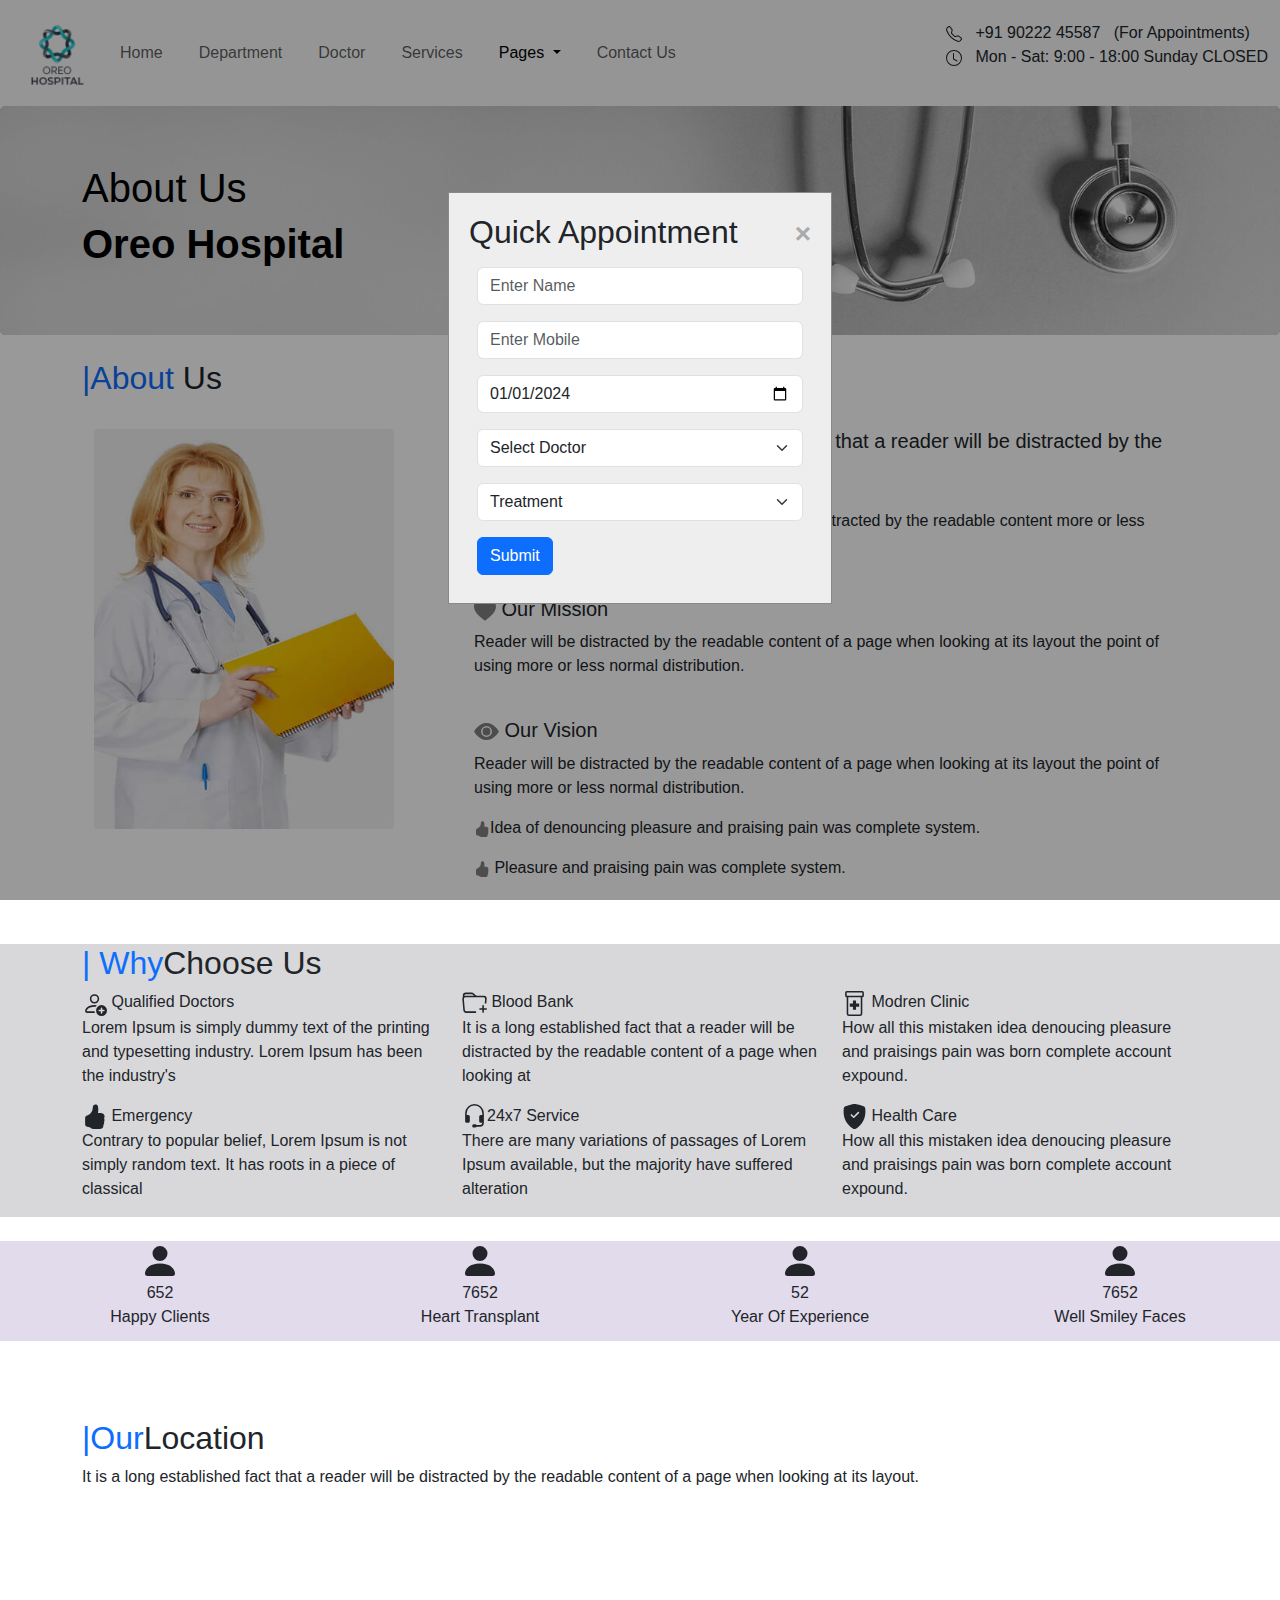
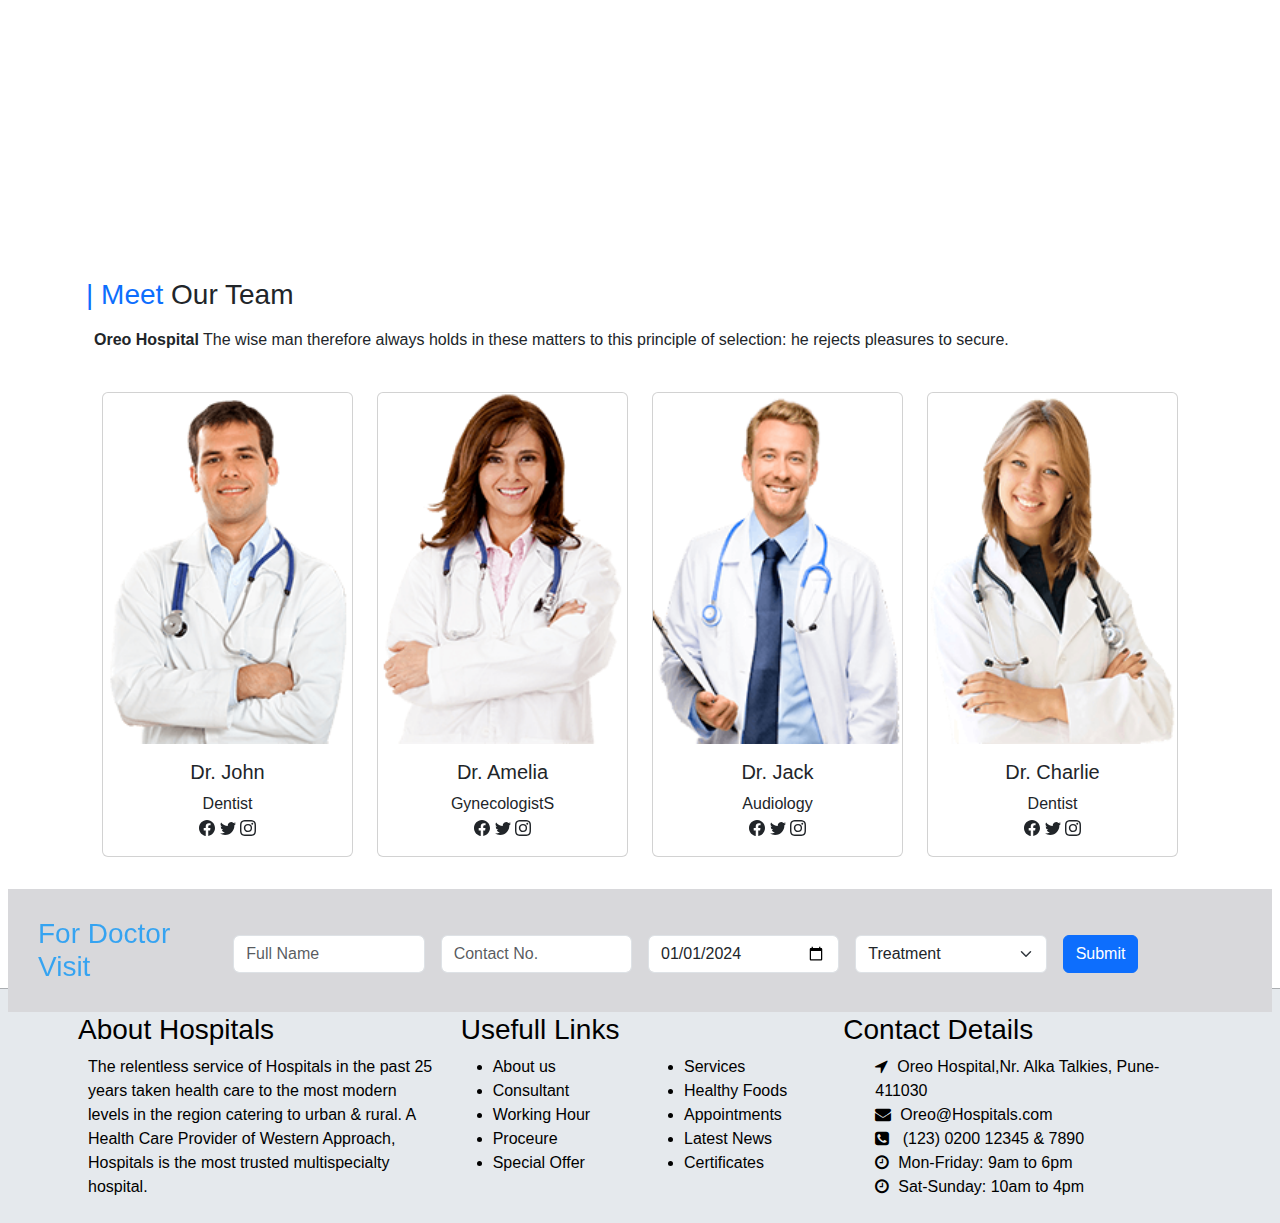
==== commit 85e9dc58: "update" ====
--- a/About.html
+++ b/About.html
@@ -8,10 +8,70 @@
   <link rel="stylesheet" href="https://cdnjs.cloudflare.com/ajax/libs/font-awesome/4.7.0/css/font-awesome.min.css">
   <link rel="stylesheet" href="css/nav-footer.css">
   <link rel="stylesheet" href="/css/About.css">
+  <link rel="stylesheet" href="css/popup.css">
   <!-- <link rel="stylesheet" href="css/footer.css"> -->
   <title>About</title>
 </head>
 <body>
+
+  <!-- popup start -->
+  <section>
+    
+    <div id="popup-form" class="popup">
+    <div class="popup-content">
+        <span class="close-btn">&times;</span>
+        <h2>Quick Appointment</h2>
+
+        <div class=" p-2">
+          <div class="form-group">
+              <input type="text" value="" placeholder="Enter Name" class="form-control m-b-15">
+          </div>
+      </div>
+      <div class="p-2">
+          <div class="form-group">
+              <input type="number" value="" placeholder="Enter Mobile" class="form-control m-b-15">
+          </div>
+      </div>
+      <div class="p-2">
+          <div class="form-group">
+              <input type="date" value = "2024-01-01" placeholder="Enter Date"  class="form-control m-b-15"  >
+          </div>
+      </div>
+      <div class="  p-2">
+        <label class="visually-hidden" for="autoSizingSelect">Preference</label>
+        <select class="form-select" id="autoSizingSelect">
+              <option selected="selected">Select Doctor</option>
+              <option>Marc Parcival</option>
+              <option>Alen Bailey</option>
+              <option>Basil Andrew</option>
+              <option>Giles Franklin</option>
+              <option>Edgar Denzil</option>
+              <option>Garfield Feris</option>
+          </select>
+      </div>
+      <div class=" p-2">
+       
+          <label class="visually-hidden" for="autoSizingSelect">Preference</label>
+          <select class="form-select" id="autoSizingSelect">
+            <option selected>Treatment</option>
+            <option value="1">PULMONOLOGY</option>
+            <option value="2">CARDIOLOGY</option>
+            <option value="3">GYNECOLOGY</option>
+            <option value="3">NEUROLOGY</option>
+            <option value="3">UROLOGY</option>
+            <option value="3">DENTAL</option>
+          </select>
+        
+      </div>
+      <div class="col-lg-4 col-md-6 p-2">
+          <button class="btn btn-primary btn-round btn-block m-t-0 m-b-0">Submit</button>
+      </div>
+    </div>
+
+</div>
+</section>
+<!-- popup end -->
+
  <!-- Header start -->
  <header>
   <!-- <div class="start">
@@ -88,7 +148,7 @@
   </div>
  <br>
   <div class="container">
-    <h2><span style="color: aqua;"> |About</span> Us</h2>
+    <h2><span style="color: #0d6efd;"> |About</span> Us</h2>
     <div class="row">
       <div class="col-md-4 p-4">
         <img src="img/About img.jpg" height="400"  width="300">
@@ -134,7 +194,7 @@
   <div class="tag2">
   <div class="container">
             <div class="col-12 ">
-              <h2><span style="color: aqua;"> | Why</span>Choose  Us</h2>
+              <h2><span style="color: #0d6efd;"> | Why</span>Choose  Us</h2>
                
             </div>
         
@@ -268,7 +328,7 @@
     <div class="container" style="margin-top: -25%;">
       <div class="row">
         <div class="col-12">
-          <h2><span style="color: aqua;"> |Our</span>Location</h2>
+          <h2><span style="color: #0d6efd;"> |Our</span>Location</h2>
           <p>It is a long established fact that a reader will be distracted by the readable content of a page when looking at its layout.</p>
           <iframe src="https://www.google.com/maps/embed?pb=!1m18!1m12!1m3!1d120976.60597935974!2d73.7921444!3d18.640695150000003!2m3!1f0!2f0!3f0!3m2!1i1024!2i768!4f13.1!3m3!1m2!1s0x3bc2b8377fbdeab3%3A0x2c4265dab1a7a0f8!2sPimpri-Chinchwad%2C%20Maharashtra!5e0!3m2!1sen!2sin!4v1725341837005!5m2!1sen!2sin" width="100%" height="350" allowfullscreen="" loading="lazy" referrerpolicy="no-referrer-when-downgrade"></iframe>
         </div>
@@ -280,7 +340,7 @@
     <div class="container p-3 ">
       <div class="row">
         <div class="col-md-4">
-          <h3><span style="color: aqua;">| Meet</span> Our Team</h3> 
+          <h3><span style="color: #0d6efd;">| Meet</span> Our Team</h3> 
         </div>
         <div class="col-md-10 m-2" >
           <p> <strong>Oreo Hospital</strong> The wise man therefore always holds in these matters to this principle of
@@ -404,7 +464,7 @@
       <div class="col-auto col-md-2">
         <label class="visually-hidden" for="autoSizingSelect">Preference</label>
         <select class="form-select" id="autoSizingSelect">
-          <option selected>Tretment</option>
+          <option selected>Treatment</option>
           <option value="1">PULMONOLOGY</option>
           <option value="2">CARDIOLOGY</option>
           <option value="3">GYNECOLOGY</option>
@@ -479,6 +539,7 @@
       <script src="https://cdn.jsdelivr.net/npm/bootstrap@5.3.3/dist/js/bootstrap.bundle.min.js"
   integrity="sha384-YvpcrYf0tY3lHB60NNkmXc5s9fDVZLESaAA55NDzOxhy9GkcIdslK1eN7N6jIeHz"
   crossorigin="anonymous"></script>
+  <script src="javascript/script.js"></script>
 
 </body>
 </html>--- a/css/popup.css
+++ b/css/popup.css
@@ -0,0 +1,40 @@
+body {
+    margin: 0;
+    font-family: Arial, sans-serif;
+}
+
+.popup {
+    display: none; /* Hidden by default */
+    position: fixed; /* Stay in place */
+    z-index: 11; /* Sit on top */
+    left: 0;
+    top: 0;
+    width: 100%; /* Full width */
+    height: 100%; /* Full height */
+    overflow: auto; /* Enable scroll if needed */
+    background-color: rgb(0,0,0); /* Fallback color */
+    background-color: rgba(0,0,0,0.4); /* Black w/ opacity */
+}
+
+.popup-content {
+    background-color: #eeeeee;
+    margin: 15% auto; /* 15% from the top and centered */
+    padding: 20px;
+    border: 1px solid #888;
+    width: 30%; 
+    @media (max-width: 375.98px) { width: 80%; }
+}
+
+.close-btn {
+    color: #aaa;
+    float: right;
+    font-size: 28px;
+    font-weight: bold;
+}
+
+.close-btn:hover,
+.close-btn:focus {
+    color: black;
+    text-decoration: none;
+    cursor: pointer;
+}
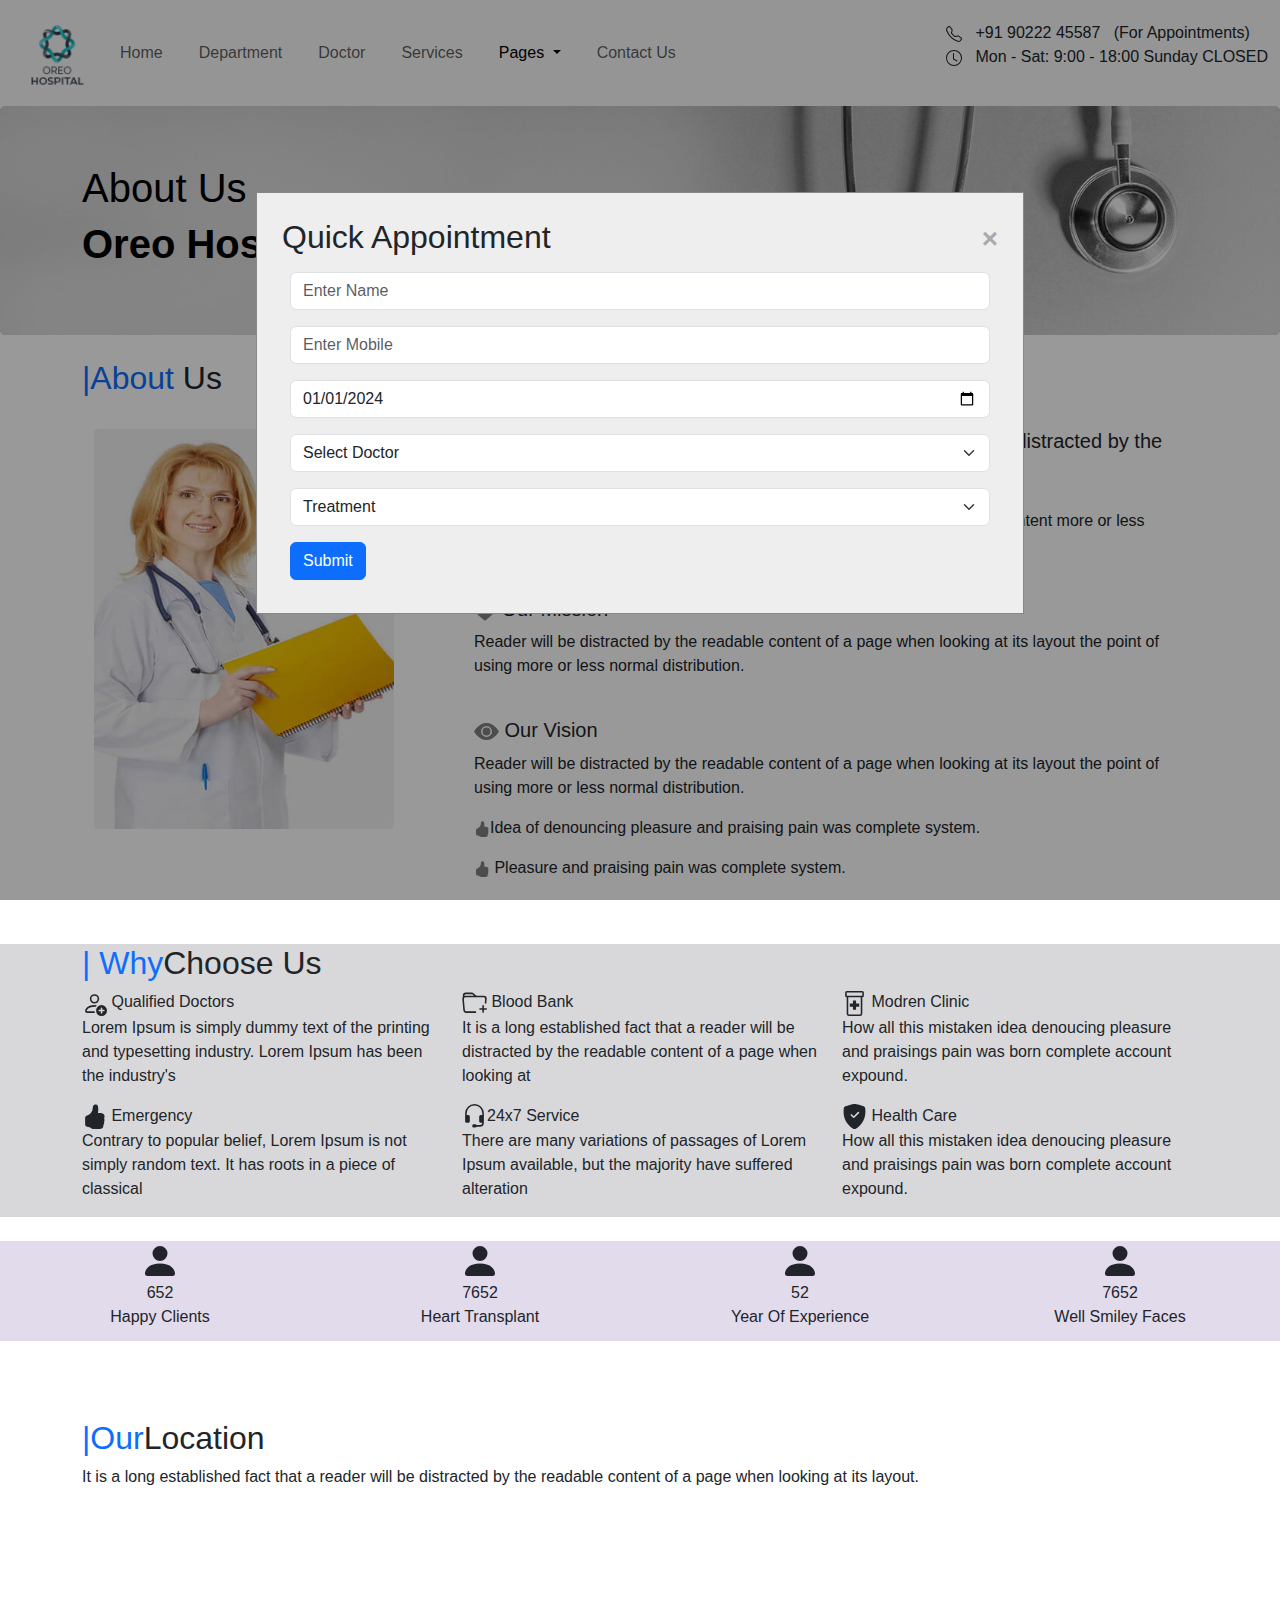
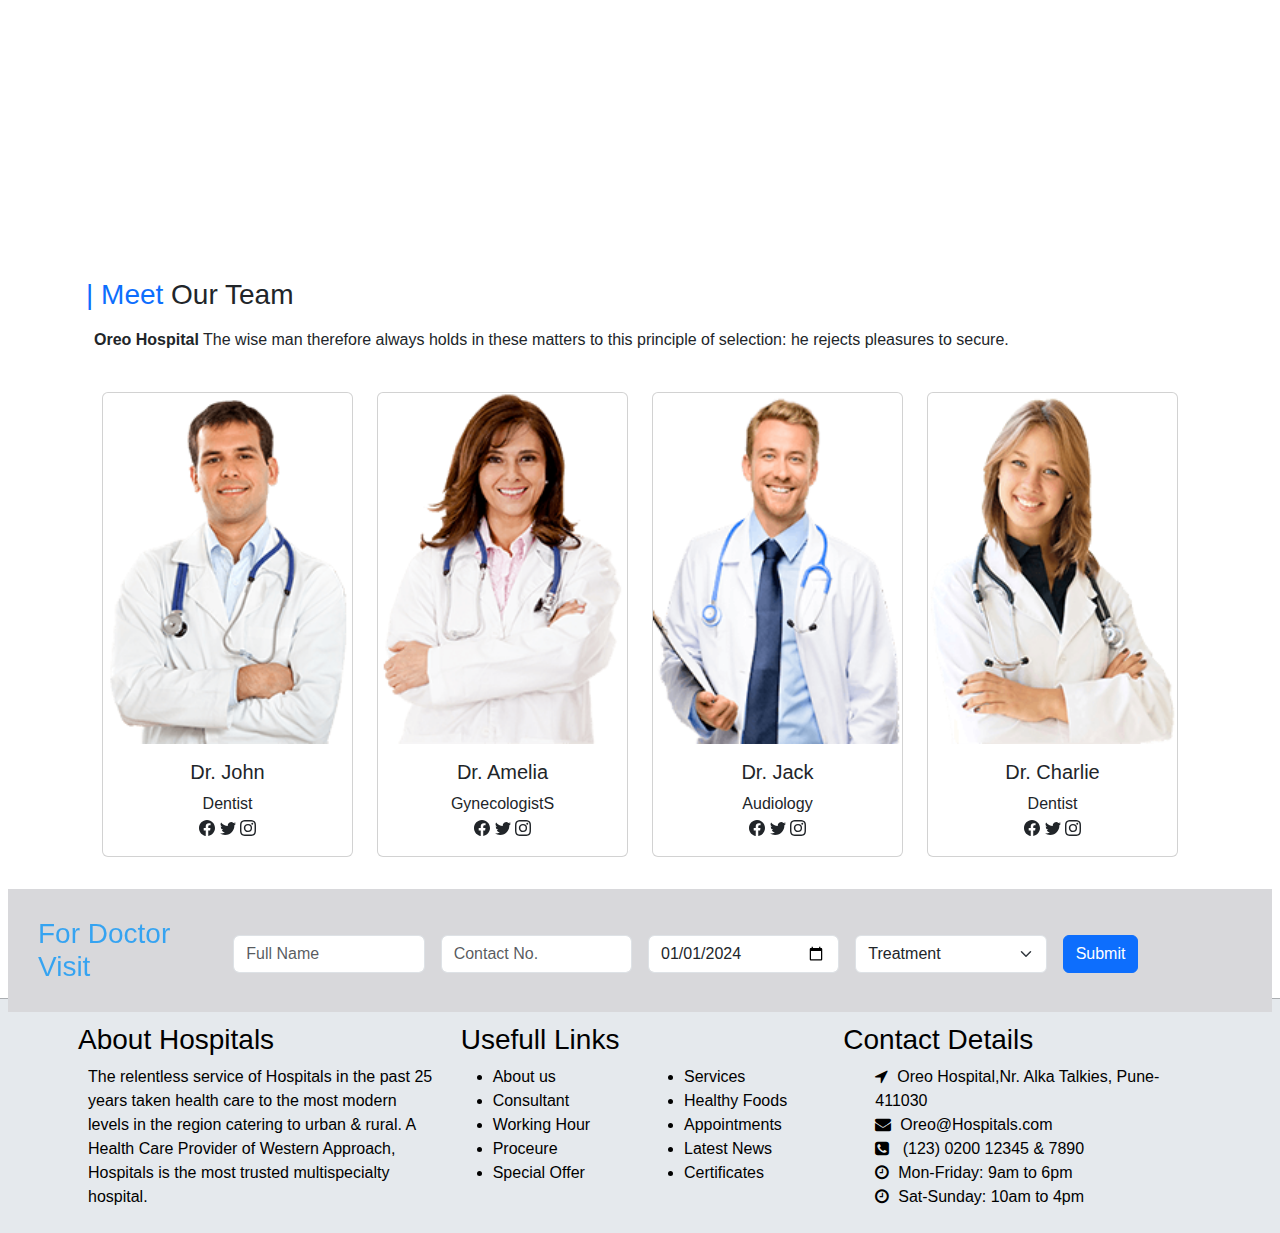
==== commit d978edad: "completed" ====
--- a/About.html
+++ b/About.html
@@ -480,6 +480,12 @@
     </form>
 
   </div>
+   <!-- back-to-top-btn started -->
+
+   <button id="back-to-top-btn">
+    <i class="fa fa-angle-double-up"></i>
+
+  </button>
 
 
   <!-- footer start -->
--- a/css/nav-footer.css
+++ b/css/nav-footer.css
@@ -24,6 +24,97 @@
     @media (max-width: 575.98px) { list-style-type: none;}
 }
   
+/* back-to-top-btn css started */
 
-
-
+#back-to-top-btn {
+    display: none;
+    position: fixed;
+    bottom: 20px;
+    right: 20px;
+    font-size: 26px;
+    width: 50px;
+    height: 50px;
+    background-color: #fff;
+    color: #333;
+    cursor: pointer;
+    outline: none;
+    border: 3px solid #333;
+    border-radius: 50%;
+    transition-duration: 0.2s;
+    transition-timing-function: ease-in-out;
+    transition-property: background-color, color;
+    z-index: 22;
+  }
+  #back-to-top-btn:hover, #back-to-top-btn:focus {
+    background-color: #333;
+    color: #fff;  
+  }
+  
+  @media(max-width: 992px) {
+    .container { padding: 20px 100px; }
+    #back-to-top-btn { font-size: 22px; width: 40px; height: 40px; bottom: 15px; right: 15px; }
+  }
+  /* @media(max-width:768px) {
+    body { font-size: 16px; }
+    .container { padding: 10px 50px; }
+    h1 { font-size: 26px; }
+    h2 { font-size: 22px; }
+    hr { margin: 30px 0; }
+    #back-to-top-btn { font-size: 18px; width: 32px; height: 32px; bottom: 6px; right: 6px; }
+  }
+   */
+  /* Animations */
+  .btnEntrance {
+    animation-duration: 0.5s;
+    animation-fill-mode: both;
+    animation-name: btnEntrance;
+  }
+  /* zoomIn */
+  /* @keyframes btnEntrance { 
+    from {
+      opacity: 0;
+      transform: scale3d(0.3, 0.3, 0.3);
+    }
+    to {
+      opacity: 1;
+    }    
+  } */
+  
+  /* fadeInUp */
+  @keyframes btnEntrance {
+    from {
+      opacity: 0;
+      transform: translate3d(0, 100%, 0);
+    }
+    to {
+      opacity: 1;
+      transform: translate3d(0, 0, 0);
+    }
+  }
+  
+  .btnExit {
+    animation-duration: 0.25s;
+    animation-fill-mode: both;  
+    animation-name: btnExit;
+  }
+  /* zoomOut */
+  /* @keyframes btnExit {
+    from {
+      opacity: 1;
+    }
+    to {
+      opacity: 0;
+      transform: scale3d(0.3, 0.3, 0.3);
+    }
+  } */
+  
+  /* fadeOutDown */
+  @keyframes btnExit {
+    from {
+      opacity: 1;
+    }
+    to {
+      opacity: 0;
+      transform: translate3d(0, 100%, 0);
+    }
+  }--- a/css/About.css
+++ b/css/About.css
@@ -2,7 +2,7 @@
     position: relative;
     margin-left: 10px;
     margin-right: 10px;
-    margin-bottom: -40px;
+    margin-bottom: -30px;
     /* padding-bottom: 2px; */
     z-index: 10;
     background: #d8d8db
--- a/css/popup.css
+++ b/css/popup.css
@@ -22,7 +22,11 @@
     padding: 20px;
     border: 1px solid #888;
     width: 30%; 
-    @media (max-width: 375.98px) { width: 80%; }
+    /* @media (max-width: 375.98px) {
+            width: 100%;
+            font-size: small;
+    
+        } */
 }
 
 .close-btn {
@@ -38,3 +42,31 @@
     text-decoration: none;
     cursor: pointer;
 }
+@media (max-width: 576px) {
+    .popup-content {
+        width: 90%;
+        padding: 15px;
+    }
+
+    .form-group input,
+    .form-select,
+    .btn {
+        width: 100%;
+    }
+}
+
+/* Media Query for Tablets */
+@media (min-width: 577px) and (max-width: 768px) {
+    .popup-content {
+        width: 80%;
+        padding: 20px;
+    }
+}
+
+/* Media Query for Desktops */
+@media (min-width: 769px) {
+    .popup-content {
+        width: 60%;
+        padding: 25px;
+    }
+}
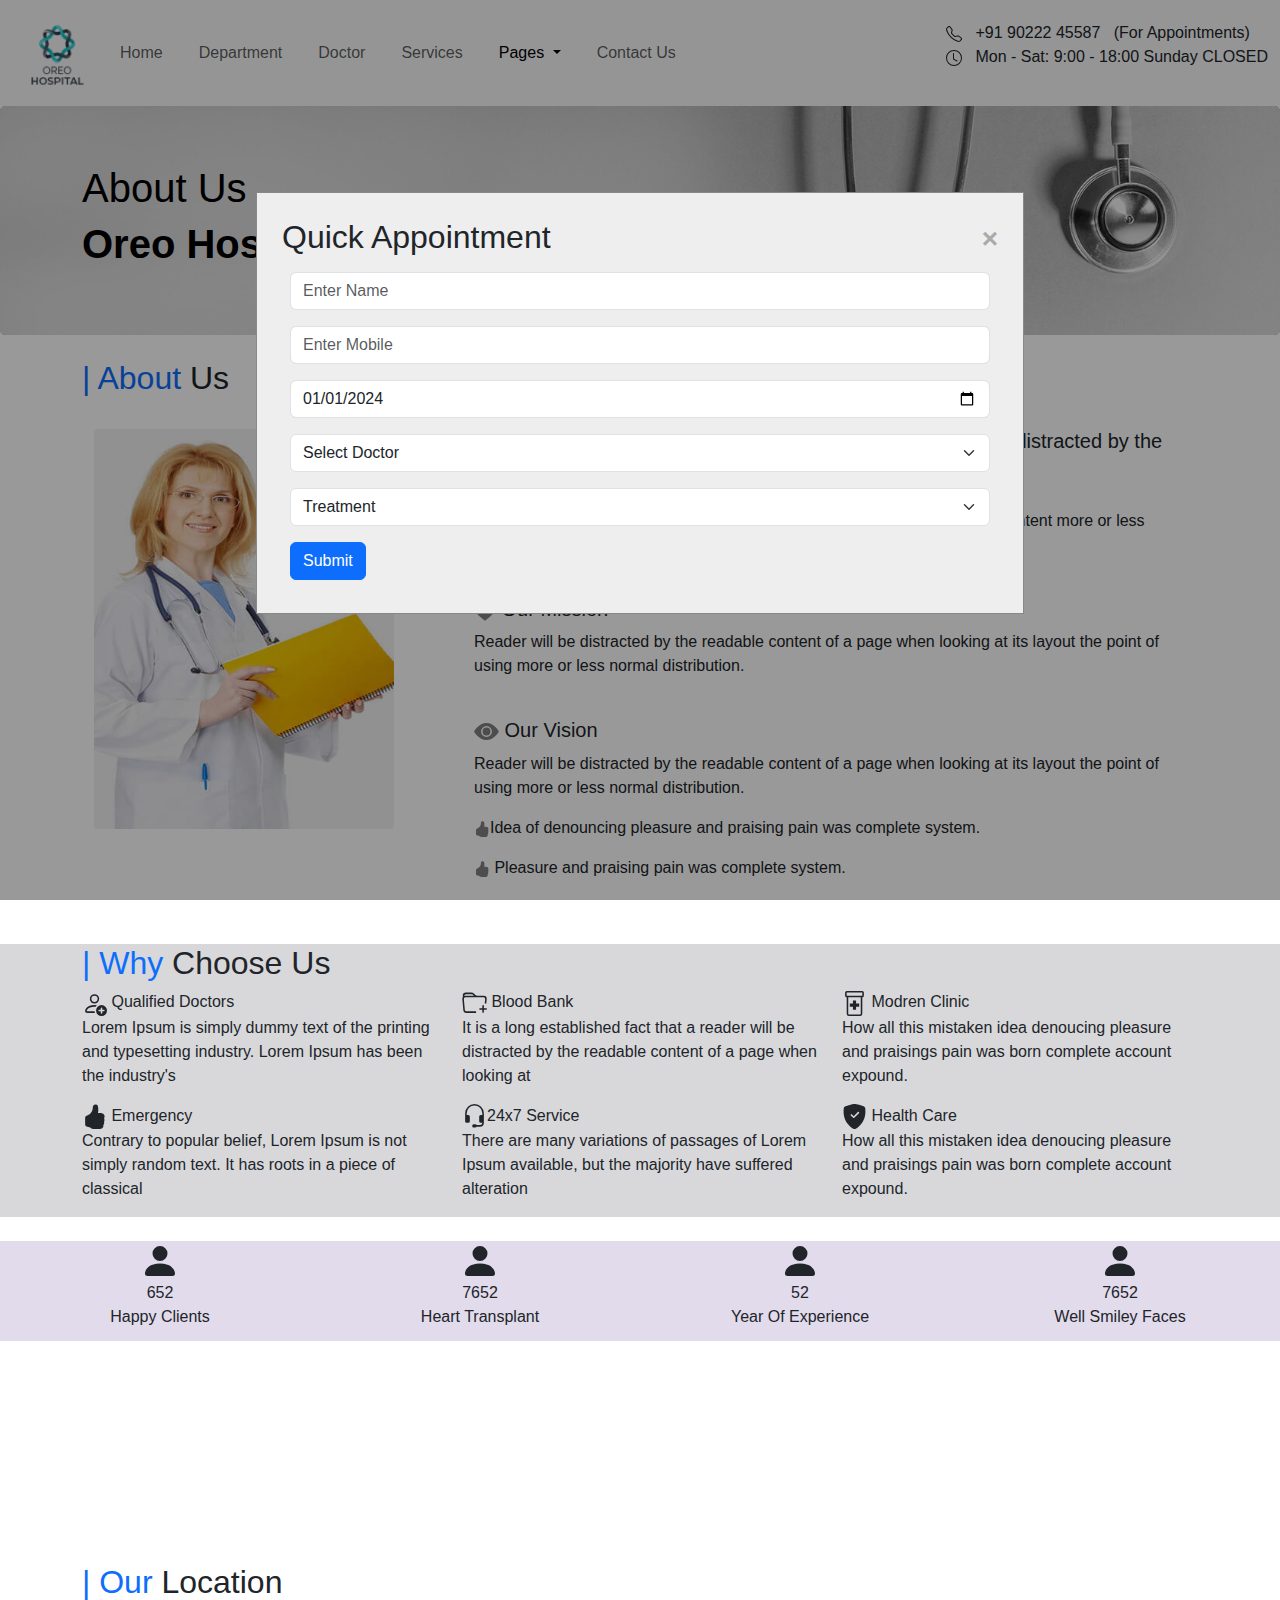
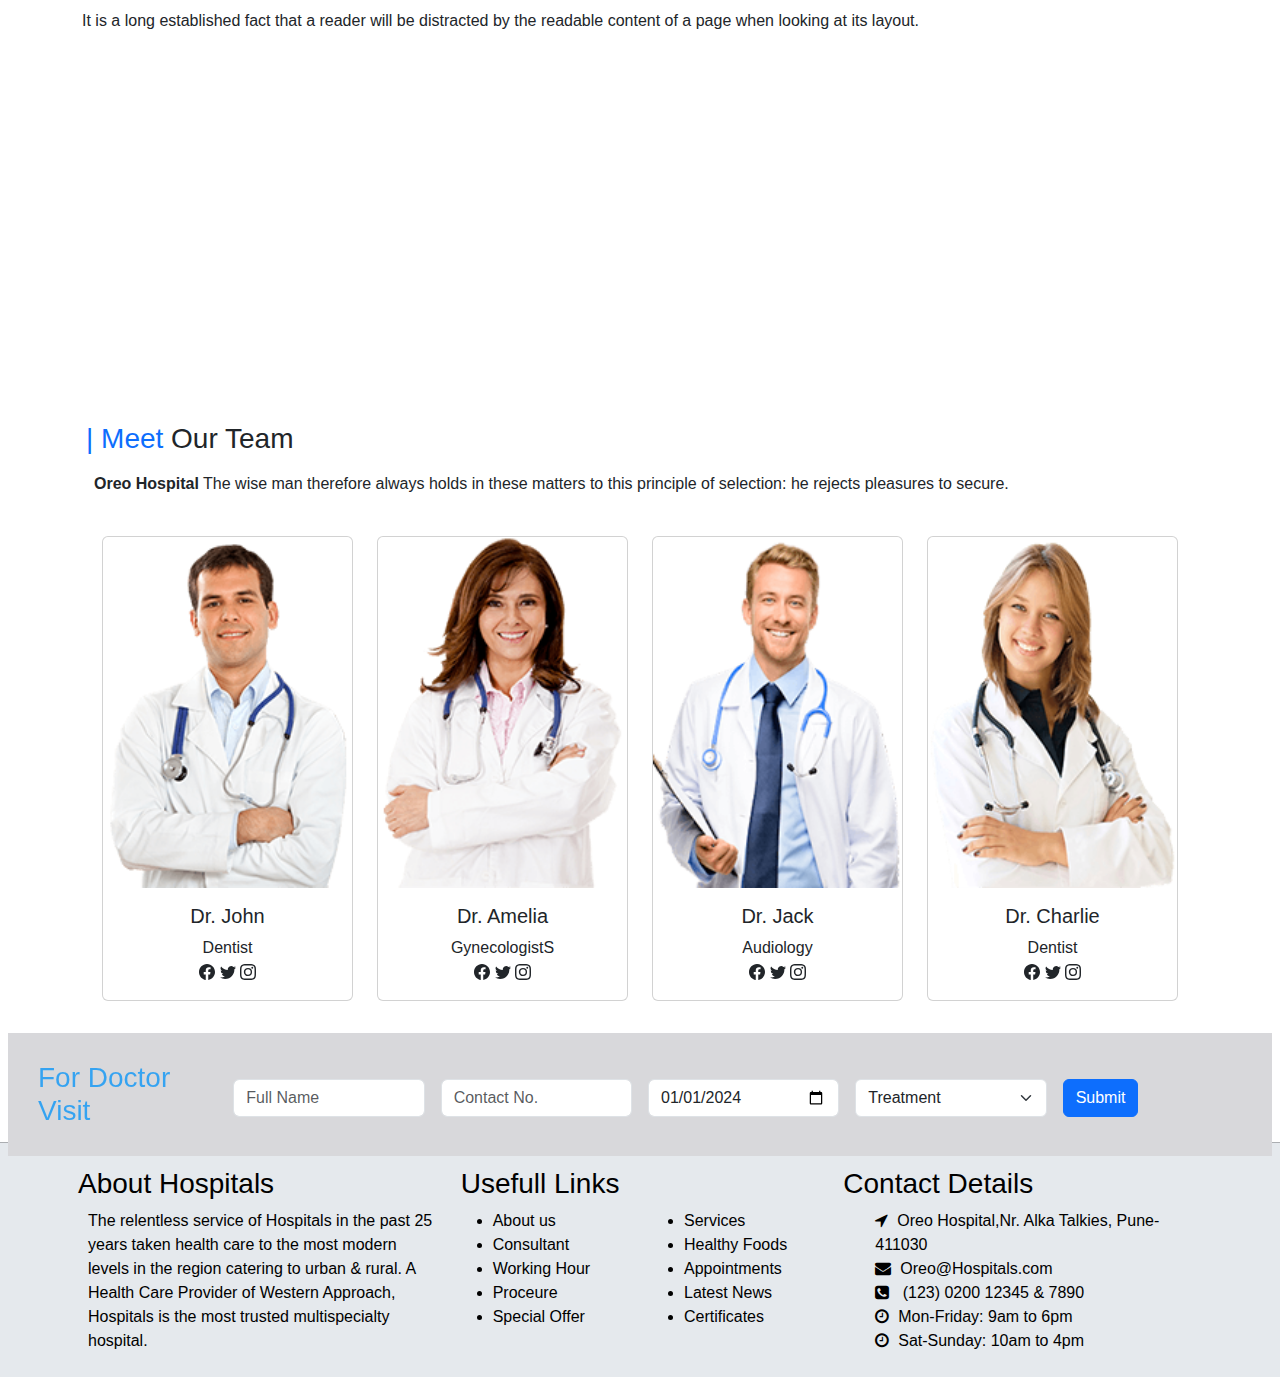
==== commit 3ce2bc88: "completed" ====
--- a/About.html
+++ b/About.html
@@ -148,7 +148,7 @@
   </div>
  <br>
   <div class="container">
-    <h2><span style="color: #0d6efd;"> |About</span> Us</h2>
+    <h2><span style="color: #0d6efd;"> | About</span> Us</h2>
     <div class="row">
       <div class="col-md-4 p-4">
         <img src="img/About img.jpg" height="400"  width="300">
@@ -194,7 +194,7 @@
   <div class="tag2">
   <div class="container">
             <div class="col-12 ">
-              <h2><span style="color: #0d6efd;"> | Why</span>Choose  Us</h2>
+              <h2><span style="color: #0d6efd;"> | Why</span> Choose  Us</h2>
                
             </div>
         
@@ -322,13 +322,13 @@
     <div style="margin-top: 350px;"></div>
     <!-- End -->
     
-<br> <br>
+
 
     <!-- location Start -->
-    <div class="container" style="margin-top: -25%;">
+    <div class="container" style="margin-top: -10%;" >
       <div class="row">
         <div class="col-12">
-          <h2><span style="color: #0d6efd;"> |Our</span>Location</h2>
+          <h2><span style="color: #0d6efd;"> | Our</span> Location</h2>
           <p>It is a long established fact that a reader will be distracted by the readable content of a page when looking at its layout.</p>
           <iframe src="https://www.google.com/maps/embed?pb=!1m18!1m12!1m3!1d120976.60597935974!2d73.7921444!3d18.640695150000003!2m3!1f0!2f0!3f0!3m2!1i1024!2i768!4f13.1!3m3!1m2!1s0x3bc2b8377fbdeab3%3A0x2c4265dab1a7a0f8!2sPimpri-Chinchwad%2C%20Maharashtra!5e0!3m2!1sen!2sin!4v1725341837005!5m2!1sen!2sin" width="100%" height="350" allowfullscreen="" loading="lazy" referrerpolicy="no-referrer-when-downgrade"></iframe>
         </div>
@@ -482,11 +482,11 @@
   </div>
    <!-- back-to-top-btn started -->
 
-   <button id="back-to-top-btn">
+   <!-- <button id="back-to-top-btn">
     <i class="fa fa-angle-double-up"></i>
 
   </button>
-
+ -->
 
   <!-- footer start -->
   <footer class="text-center text-lg-start text-black" style="background-color: #e5e9ed">
--- a/css/nav-footer.css
+++ b/css/nav-footer.css
@@ -1,3 +1,5 @@
+
+
 .bgimg{
     background-image: url("/img/slider1.jpg");
     width: 100%;
@@ -23,98 +25,3 @@
     ul{
     @media (max-width: 575.98px) { list-style-type: none;}
 }
-  
-/* back-to-top-btn css started */
-
-#back-to-top-btn {
-    display: none;
-    position: fixed;
-    bottom: 20px;
-    right: 20px;
-    font-size: 26px;
-    width: 50px;
-    height: 50px;
-    background-color: #fff;
-    color: #333;
-    cursor: pointer;
-    outline: none;
-    border: 3px solid #333;
-    border-radius: 50%;
-    transition-duration: 0.2s;
-    transition-timing-function: ease-in-out;
-    transition-property: background-color, color;
-    z-index: 22;
-  }
-  #back-to-top-btn:hover, #back-to-top-btn:focus {
-    background-color: #333;
-    color: #fff;  
-  }
-  
-  @media(max-width: 992px) {
-    .container { padding: 20px 100px; }
-    #back-to-top-btn { font-size: 22px; width: 40px; height: 40px; bottom: 15px; right: 15px; }
-  }
-  /* @media(max-width:768px) {
-    body { font-size: 16px; }
-    .container { padding: 10px 50px; }
-    h1 { font-size: 26px; }
-    h2 { font-size: 22px; }
-    hr { margin: 30px 0; }
-    #back-to-top-btn { font-size: 18px; width: 32px; height: 32px; bottom: 6px; right: 6px; }
-  }
-   */
-  /* Animations */
-  .btnEntrance {
-    animation-duration: 0.5s;
-    animation-fill-mode: both;
-    animation-name: btnEntrance;
-  }
-  /* zoomIn */
-  /* @keyframes btnEntrance { 
-    from {
-      opacity: 0;
-      transform: scale3d(0.3, 0.3, 0.3);
-    }
-    to {
-      opacity: 1;
-    }    
-  } */
-  
-  /* fadeInUp */
-  @keyframes btnEntrance {
-    from {
-      opacity: 0;
-      transform: translate3d(0, 100%, 0);
-    }
-    to {
-      opacity: 1;
-      transform: translate3d(0, 0, 0);
-    }
-  }
-  
-  .btnExit {
-    animation-duration: 0.25s;
-    animation-fill-mode: both;  
-    animation-name: btnExit;
-  }
-  /* zoomOut */
-  /* @keyframes btnExit {
-    from {
-      opacity: 1;
-    }
-    to {
-      opacity: 0;
-      transform: scale3d(0.3, 0.3, 0.3);
-    }
-  } */
-  
-  /* fadeOutDown */
-  @keyframes btnExit {
-    from {
-      opacity: 1;
-    }
-    to {
-      opacity: 0;
-      transform: translate3d(0, 100%, 0);
-    }
-  }